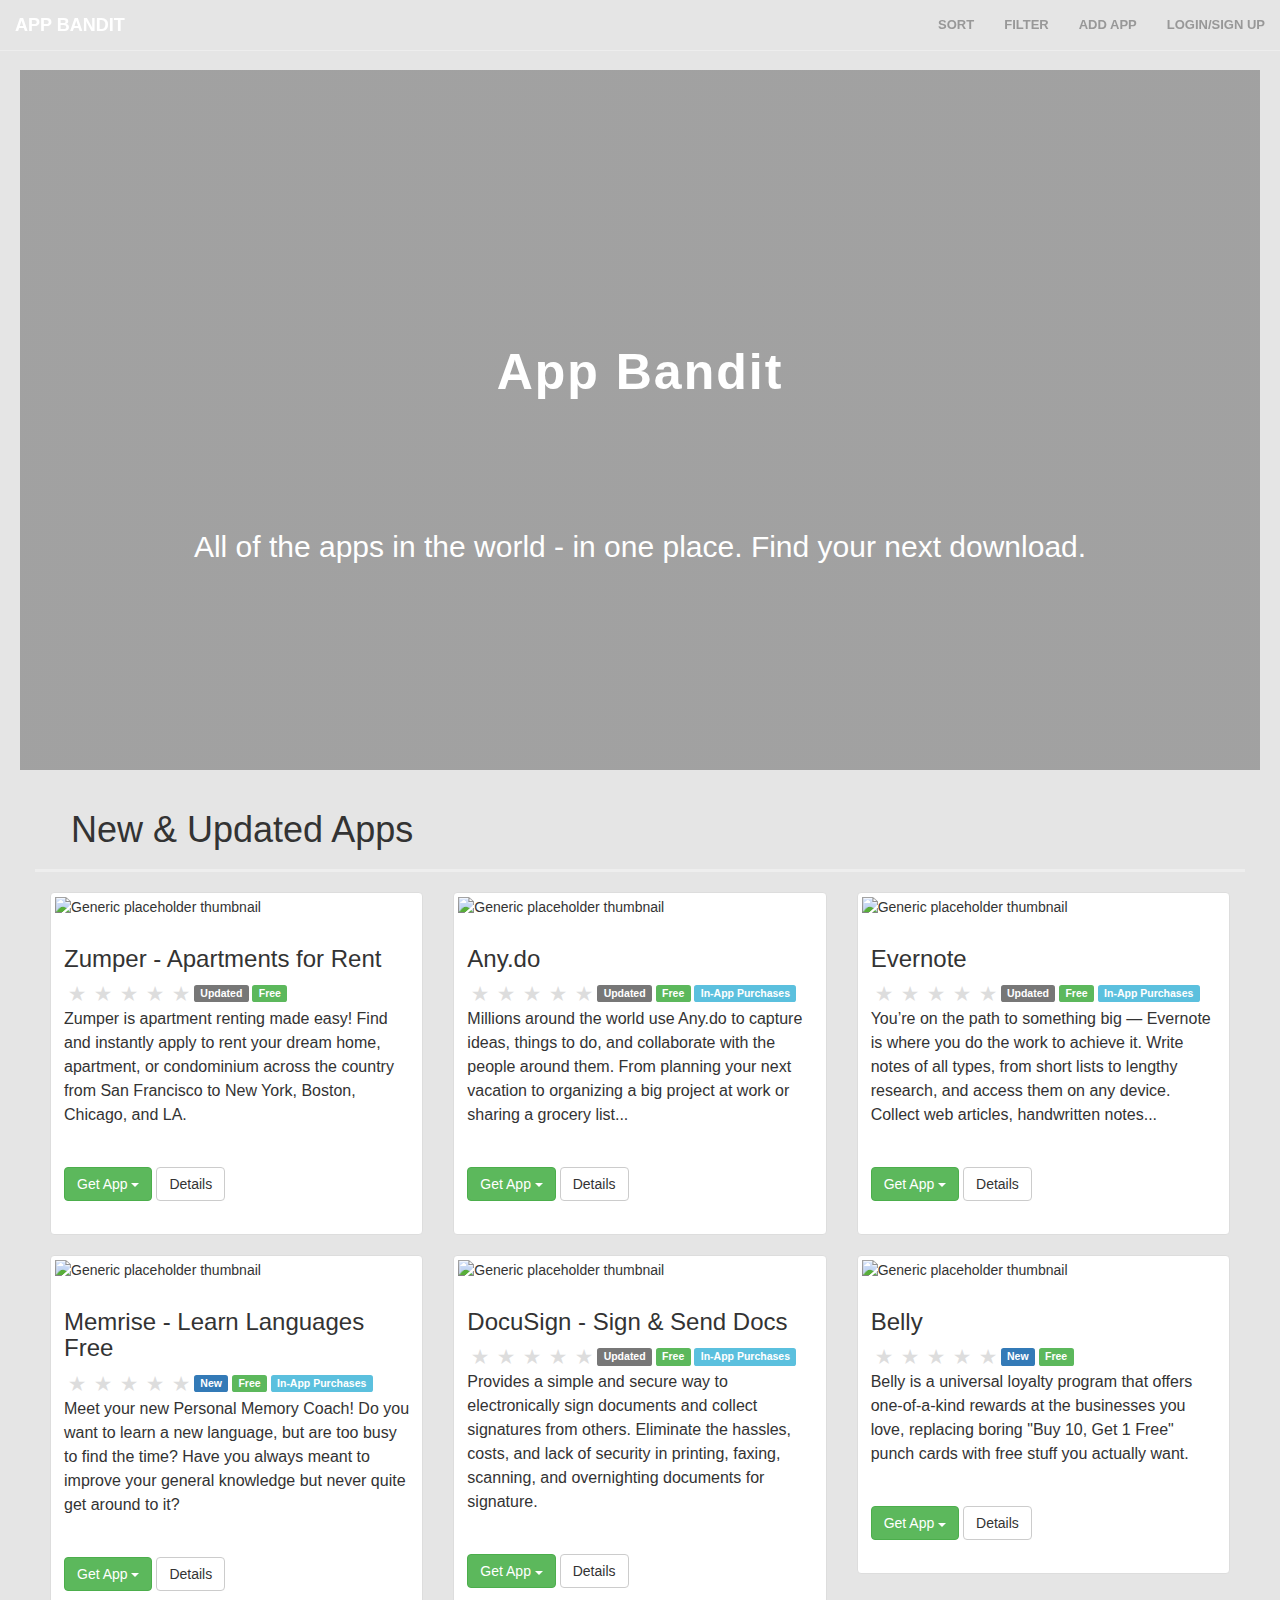
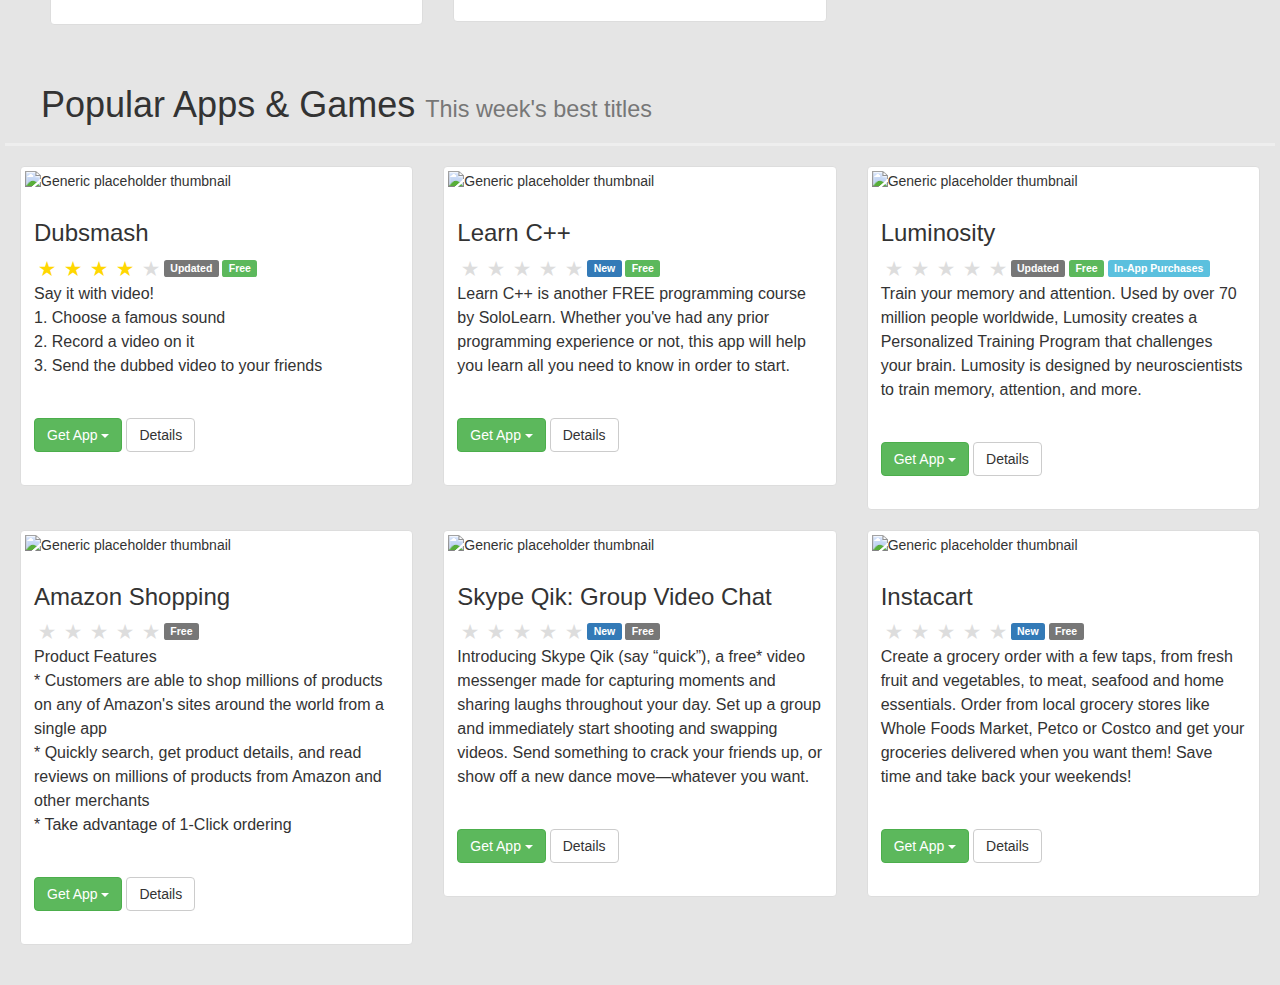
==== index.html @ 93c81de8 "First Update of the Final Design" ====
<!DOCTYPE html><html lang="en">
  <head>
    <meta charset="utf-8">
    <meta http-equiv="X-UA-Compatible" content="IE=edge">
    <meta name="viewport" content="width=device-width, initial-scale=1">
    <!-- The above 3 meta tags *must* come first in the head; any other head content must come *after* these tags -->
    <title>App Bandit</title>

    <!-- Latest compiled and minified CSS -->
    <link rel="stylesheet" href="https://maxcdn.bootstrapcdn.com/bootstrap/3.3.4/css/bootstrap.min.css">
	  
	<!-- Plugin CSS -->
    <link rel="stylesheet" href="css/animate.min.css" type="text/css">

    <!-- Optional theme -->
    <link rel="stylesheet" href="https://maxcdn.bootstrapcdn.com/bootstrap/3.3.4/css/bootstrap-theme.min.css">
	  
	<link rel="stylesheet" href="css/main.css">

    <!-- HTML5 shim and Respond.js for IE8 support of HTML5 elements and media queries -->
    <!-- WARNING: Respond.js doesn't work if you view the page via file:// -->
    <!--[if lt IE 9]>
      <script src="https://oss.maxcdn.com/html5shiv/3.7.2/html5shiv.min.js"></script>
      <script src="https://oss.maxcdn.com/respond/1.4.2/respond.min.js"></script>
    <![endif]-->

  </head>
  <body id="page-top">
  <nav id="mainNav" class="navbar navbar-default navbar-fixed-top">
        <div class="container-fluid">
            <!-- Brand and toggle get grouped for better mobile display -->
            <div class="navbar-header">
                <button type="button" class="navbar-toggle collapsed" data-toggle="collapse" data-target="#bs-example-navbar-collapse-1">
                    <span class="sr-only">Toggle navigation</span>
                    <span class="icon-bar"></span>
                    <span class="icon-bar"></span>
                    <span class="icon-bar"></span>
                </button>
                <a class="navbar-brand page-scroll" href="#page-top">App Bandit</a>
            </div>

            <!-- Collect the nav links, forms, and other content for toggling -->
            <div class="collapse navbar-collapse" id="bs-example-navbar-collapse-1">
                <ul class="nav navbar-nav navbar-right">
                    <li>
                        <a class="page-scroll" href="#sort">Sort</a>
                    </li>
                    <li>
                        <a class="page-scroll" href="#filter">Filter</a>
                    </li>
                    <li>
                        <a class="page-scroll" href="#addapp">Add App</a>
                    </li>
                    <li>
                        <a class="page-scroll" href="#loginsign">Login/Sign Up</a>
                    </li>
                </ul>
            </div>
            <!-- /.navbar-collapse -->
        </div>
        <!-- /.container-fluid -->
    </nav>
	  
<!-- site body start -->
<div class="container-fluid">
  <div class="row">
	<header>
		<div class="container">
			<div class="wide">
    		<div class="col-xs-12 logo">App Bandit</div>
			</div>
			<div class="row">
				<div class="col-md-12 centered">
					<h2>
						All of the apps in the world - in one place. Find your next download.
					</h2>
				</div>
			</div>
		</div>
	</header>
  </div>
	  <div class="page-header">
		<h1>
		  New & Updated Apps
		</h1>
	  </div>
     <div class="col-sm-6 col-md-4">
        <div class="thumbnail">
          <img src="https://lh3.ggpht.com/GWV3wWWO4TidHhf0GmM2RvW0fS9RGKP2-D1eFyiZDBR-KUitHXaJnQcr1aSyZrHyusM=h900-rw" alt="Generic placeholder thumbnail" class="img-responsive app-img">
          <div class="caption">
            <h3>Zumper - Apartments for Rent </h3><span class="label label-default">Updated</span> <span class="label label-success">Free</span>
			  
					<fieldset class="rating">
						<input type="radio" id="star5" name="rating" value="5" /><label class = "full" for="star5" title="Awesome - 5 stars"></label>
						<input type="radio" id="star4" name="rating" value="4" checked/><label class = "full" for="star4" title="Pretty good - 4 stars"></label>
						<input type="radio" id="star3" name="rating" value="3" /><label class = "full" for="star3" title="Meh - 3 stars"></label>
						<input type="radio" id="star2" name="rating" value="2" /><label class = "full" for="star2" title="Kinda bad - 2 stars"></label>
						<input type="radio" id="star1" name="rating" value="1" /><label class = "full" for="star1" title="Sucks big time - 1 star"></label>
					</fieldset>
			  
            <p>Zumper is apartment renting made easy! Find and instantly apply to rent your dream home, apartment, or condominium across the country from San Francisco to New York, Boston, Chicago, and LA.</p>
            <p>
				<!-- Single button -->
				<div class="btn-group">
					<button type="button" class="btn btn-success dropdown-toggle" data-toggle="dropdown" aria-expanded="false">
    					Get App <span class="caret"></span>
  					</button>
  					<ul class="dropdown-menu" role="menu">
						<li><a href="#">iPhone/iPad App Store</a></li>
						<li><a href="#">Google Play Store</a></li>
						<li><a href="#">Web Site</a></li>
  					</ul>
				</div> 
			<a href="#" class="btn btn-default" role="button" data-toggle="tooltip" data-placement="top" title="Read the full description, and leave a rating and comment">Details</a></p>
          </div>
        </div>
      </div>
      <div class="col-sm-6 col-md-4">
        <div class="thumbnail">
          <img src="https://lh3.googleusercontent.com/JMYtdwZv6zXI0-wtBMo3scpt5jYPEJVKBSqPkCz9Ie_FPYDf7vaHwQ-A9LpdNOOwheq6=h900-rw" alt="Generic placeholder thumbnail" class="img-responsive app-img">
          <div class="caption">
            <h3>Any.do </h3><span class="label label-default">Updated</span> <span class="label label-success">Free</span> <span class="label label-info">In-App Purchases</span>
					<fieldset class="rating" data-toggle="tooltip" data-placement="top" title="249,671 ratings">
						<input type="radio" id="star5" name="rating" value="5" checked/><label class = "full" for="star5" title="Awesome - 5 stars"></label>
						<input type="radio" id="star4" name="rating" value="4" /><label class = "full" for="star4" title="Pretty good - 4 stars"></label>
						<input type="radio" id="star3" name="rating" value="3" /><label class = "full" for="star3" title="Meh - 3 stars"></label>
						<input type="radio" id="star2" name="rating" value="2" /><label class = "full" for="star2" title="Kinda bad - 2 stars"></label>
						<input type="radio" id="star1" name="rating" value="1" /><label class = "full" for="star1" title="Sucks big time - 1 star"></label>
					</fieldset>
            <p>Millions around the world use Any.do to capture ideas, things to do, and collaborate with the people around them. From planning your next vacation to organizing a big project at work or sharing a grocery list...</p>
            <p>
			<!-- Single button -->
				<div class="btn-group">
					<button type="button" class="btn btn-success dropdown-toggle" data-toggle="dropdown" aria-expanded="false">
    					Get App <span class="caret"></span>
  					</button>
  					<ul class="dropdown-menu" role="menu">
						<li><a href="#">iPhone/iPad App Store</a></li>
						<li><a href="#">Google Play Store</a></li>
						<li><a href="#">Chrome Web Store</a></li>
						<li><a href="#">Web Site</a></li>
  					</ul>
				</div> 
			<a href="#" class="btn btn-default" role="button" data-toggle="tooltip" data-placement="top" title="Read the full description, and leave a rating and comment">Details</a>  
			</p>
          </div>
        </div>
      </div>
      <div class="col-sm-6 col-md-4">
        <div class="thumbnail">
          <img src="http://a4.mzstatic.com/us/r30/Purple3/v4/ab/98/c7/ab98c777-790d-3438-ef6c-fdae577ae750/screen322x572.jpeg" alt="Generic placeholder thumbnail" class="img-responsive app-img">
          <div class="caption">
            <h3>Evernote </h3><span class="label label-default">Updated</span> <span class="label label-success">Free</span> <span class="label label-info">In-App Purchases</span>
					<fieldset class="rating">
						<input type="radio" id="star5" name="rating" value="5" checked/><label class = "full" for="star5" title="Awesome - 5 stars"></label>
						<input type="radio" id="star4" name="rating" value="4" /><label class = "full" for="star4" title="Pretty good - 4 stars"></label>
						<input type="radio" id="star3" name="rating" value="3" /><label class = "full" for="star3" title="Meh - 3 stars"></label>
						<input type="radio" id="star2" name="rating" value="2" /><label class = "full" for="star2" title="Kinda bad - 2 stars"></label>
						<input type="radio" id="star1" name="rating" value="1" /><label class = "full" for="star1" title="Sucks big time - 1 star"></label>
					</fieldset>
            <p>You’re on the path to something big — Evernote is where you do the work to achieve it.
Write notes of all types, from short lists to lengthy research, and access them on any device.
Collect web articles, handwritten notes...</p>
            <p>
							<!-- Single button -->
				<div class="btn-group">
					<button type="button" class="btn btn-success dropdown-toggle" data-toggle="dropdown" aria-expanded="false">
    					Get App <span class="caret"></span>
  					</button>
  					<ul class="dropdown-menu" role="menu">
						<li><a href="#">iPhone/iPad App Store</a></li>
						<li><a href="#">Google Play Store</a></li>
						<li><a href="#">Chrome Web Store</a></li>
						<li><a href="#">Web Site</a></li>
  					</ul>
				</div> 
			<a href="#" class="btn btn-default" role="button" data-toggle="tooltip" data-placement="top" title="Read the full description, and leave a rating and comment">Details</a>    
			</p>
          </div>
        </div>
      </div>
      <div class="col-sm-6 col-md-4">
        <div class="thumbnail">
          <img src="https://lh3.googleusercontent.com/WhCfZUAUMdyNGTRm8bQwBziSaJACAMpvXdAtuCMhQix_JCt34Vuurpx0iksUNIvpsSc=h900-rw" alt="Generic placeholder thumbnail" class="img-responsive app-img">    
          <div class="caption">
            <h3>Memrise - Learn Languages Free </h3><span class="label label-primary">New</span> <span class="label label-success">Free</span> <span class="label label-info">In-App Purchases</span>
					<fieldset class="rating">
						<input type="radio" id="star5" name="rating" value="5" /><label class = "full" for="star5" title="Awesome - 5 stars"></label>
						<input type="radio" id="star4" name="rating" value="4" /><label class = "full" for="star4" title="Pretty good - 4 stars"></label>
						<input type="radio" id="star3" name="rating" value="3" /><label class = "full" for="star3" title="Meh - 3 stars"></label>
						<input type="radio" id="star2" name="rating" value="2" /><label class = "full" for="star2" title="Kinda bad - 2 stars"></label>
						<input type="radio" id="star1" name="rating" value="1" /><label class = "full" for="star1" title="Sucks big time - 1 star"></label>
					</fieldset>
            <p>Meet your new Personal Memory Coach!
Do you want to learn a new language, but are too busy to find the time? 
				Have you always meant to improve your general knowledge but never quite get around to it?</p>
            <p>
				<!-- Single button -->
				<div class="btn-group">
					<button type="button" class="btn btn-success dropdown-toggle" data-toggle="dropdown" aria-expanded="false">
    					Get App <span class="caret"></span>
  					</button>
  					<ul class="dropdown-menu" role="menu">
						<li><a href="#">iPhone/iPad App Store</a></li>
						<li><a href="#">Google Play Store</a></li>
  					</ul>
				</div> 
				<a href="#" class="btn btn-default" role="button" data-toggle="tooltip" data-placement="top" title="Read the full description, and leave a rating and comment">Details</a>    
			</p>
          </div>
        </div>
      </div>
      <div class="col-sm-6 col-md-4">
        <div class="thumbnail">
          <img src="https://lh3.ggpht.com/pbIKmUDOexbsfLZXVygglnjucXKcVLl8K8FAsQ42EYVXUcDpPNClGbmVWpFXY_HPbEyF=h900-rw" alt="Generic placeholder thumbnail"  class="img-responsive app-img">
          <div class="caption">
            <h3>DocuSign - Sign & Send Docs </h3><span class="label label-default">Updated</span> <span class="label label-success">Free</span> <span class="label label-info">In-App Purchases</span>
					<fieldset class="rating">
						<input type="radio" id="star5" name="rating" value="5" /><label class = "full" for="star5" title="Awesome - 5 stars"></label>
						<input type="radio" id="star4" name="rating" value="4" /><label class = "full" for="star4" title="Pretty good - 4 stars"></label>
						<input type="radio" id="star3" name="rating" value="3" /><label class = "full" for="star3" title="Meh - 3 stars"></label>
						<input type="radio" id="star2" name="rating" value="2" /><label class = "full" for="star2" title="Kinda bad - 2 stars"></label>
						<input type="radio" id="star1" name="rating" value="1" /><label class = "full" for="star1" title="Sucks big time - 1 star"></label>
					</fieldset>
            <p>Provides a simple and secure way to electronically sign documents and collect signatures from others. Eliminate the hassles, costs, and lack of security in printing, faxing, scanning, and overnighting documents for signature.</p>
            <p>
				<!-- Single button -->
				<div class="btn-group">
					<button type="button" class="btn btn-success dropdown-toggle" data-toggle="dropdown" aria-expanded="false">
    					Get App <span class="caret"></span>
  					</button>
  					<ul class="dropdown-menu" role="menu">
						<li><a href="#">iPhone/iPad App Store</a></li>
						<li><a href="#">Google Play Store</a></li>
						<li><a href="#">Chrome Web Store</a></li>
						<li><a href="#">Website</a></li>
  					</ul>
				</div> 
				<a href="#" class="btn btn-default" role="button" data-toggle="tooltip" data-placement="top" title="Read the full description, and leave a rating and comment">Details</a>    
			</p>
          </div>
        </div>
      </div>

      <div class="col-sm-6 col-md-4">
        <div class="thumbnail">
          <img src="https://lh4.ggpht.com/RPjng8d5N5c3k6bJtJhlbCiCoZ0G2v6TR8qPKA2mTzQ8huo-KhgAsSfAvn72qQ5bxAx4=h900-rw" alt="Generic placeholder thumbnail" class="img-responsive app-img">
          <div class="caption">
            <h3>Belly </h3><span class="label label-primary">New</span> <span class="label label-success">Free</span>
					<fieldset class="rating">
						<input type="radio" id="star5" name="rating" value="5" /><label class = "full" for="star5" title="Awesome - 5 stars"></label>
						<input type="radio" id="star4" name="rating" value="4" checked/><label class = "full" for="star4" title="Pretty good - 4 stars"></label>
						<input type="radio" id="star3" name="rating" value="3" /><label class = "full" for="star3" title="Meh - 3 stars"></label>
						<input type="radio" id="star2" name="rating" value="2" /><label class = "full" for="star2" title="Kinda bad - 2 stars"></label>
						<input type="radio" id="star1" name="rating" value="1" /><label class = "full" for="star1" title="Sucks big time - 1 star"></label>
					</fieldset>
            <p>Belly is a universal loyalty program that offers one-of-a-kind rewards at the businesses you love, replacing boring "Buy 10, Get 1 Free" punch cards with free stuff you actually want.</p>
            <p>
				<!-- Single button -->
				<div class="btn-group">
					<button type="button" class="btn btn-success dropdown-toggle" data-toggle="dropdown" aria-expanded="false">
    					Get App <span class="caret"></span>
  					</button>
  					<ul class="dropdown-menu" role="menu">
						<li><a href="#">iPhone/iPad App Store</a></li>
  					</ul>
				</div> 
				<a href="#" class="btn btn-default" role="button" data-toggle="tooltip" data-placement="top" title="Read the full description, and leave a rating and comment">Details</a>    
			</p>
          </div>
        </div>
      </div> 
	
    </div>
	<div class="row">
		<div class="page-header">
			<h1>
			  Popular Apps & Games <small>This week's best titles</small>
			</h1>
		</div>
		
		     <div class="col-sm-6 col-md-4">
        <div class="thumbnail">
          <img src="https://lh5.ggpht.com/30yURMjG4IA4QvFV5R78l2jMF6bx1nE2tYZ9J0Cz2ZQQEZsSHfrhkbYCtsPWM8kqreo=h900-rw" alt="Generic placeholder thumbnail" class="img-responsive app-img">
          <div class="caption">
            <h3>Dubsmash </h3><span class="label label-default">Updated</span> <span class="label label-success">Free</span>
			  
					<fieldset class="rating"  data-toggle="tooltip" data-placement="top" title="249,671 ratings">
						<input type="radio" id="star5" name="rating" value="5" /><label class = "full" for="star5" title="Awesome - 5 stars"></label>
						<input type="radio" id="star4" name="rating" value="4" checked /><label class = "full" for="star4" title="Pretty good - 4 stars"></label>
						<input type="radio" id="star3" name="rating" value="3" /><label class = "full" for="star3" title="Meh - 3 stars"></label>
						<input type="radio" id="star2" name="rating" value="2" /><label class = "full" for="star2" title="Kinda bad - 2 stars"></label>
						<input type="radio" id="star1" name="rating" value="1" /><label class = "full" for="star1" title="Sucks big time - 1 star"></label>
					</fieldset>
			  
            <p>Say it with video!<br />
			1. Choose a famous sound <br />
			2. Record a video on it <br />
			3. Send the dubbed video to your friends</p>
            <p>
				<!-- Single button -->
				<div class="btn-group">
					<button type="button" class="btn btn-success dropdown-toggle" data-toggle="dropdown" aria-expanded="false">
    					Get App <span class="caret"></span>
  					</button>
  					<ul class="dropdown-menu" role="menu">
						<li><a href="#">iPhone/iPad App Store</a></li>
  					</ul>
				</div> 
				<a href="#" class="btn btn-default" role="button" data-toggle="tooltip" data-placement="top" title="Read the full description, and leave a rating and comment">Details</a>    
			</p>
          </div>
        </div>
      </div>
      <div class="col-sm-6 col-md-4">
        <div class="thumbnail">
          <img src="https://lh5.ggpht.com/X10cCqE4MoMN7qlBABpkom9EPPghBdUbFAbSLEsL2jQTS-fBHF33nMt7vOEuLQNtp8U=h900-rw" alt="Generic placeholder thumbnail" class="img-responsive app-img">
          <div class="caption">
            <h3>Learn C++ </h3><span class="label label-primary">New</span> <span class="label label-success">Free</span>
					<fieldset class="rating">
						<input type="radio" id="star5" name="rating" value="5" /><label class = "full" for="star5" title="Awesome - 5 stars"></label>
						<input type="radio" id="star4" name="rating" value="4" /><label class = "full" for="star4" title="Pretty good - 4 stars"></label>
						<input type="radio" id="star3" name="rating" value="3" /><label class = "full" for="star3" title="Meh - 3 stars"></label>
						<input type="radio" id="star2" name="rating" value="2" /><label class = "full" for="star2" title="Kinda bad - 2 stars"></label>
						<input type="radio" id="star1" name="rating" value="1" /><label class = "full" for="star1" title="Sucks big time - 1 star"></label>
					</fieldset>
            <p>Learn C++ is another FREE programming course by SoloLearn. 
Whether you've had any prior programming experience or not, this app will help you learn all you need to know in order to start.</p>
            <p>
				<!-- Single button -->
				<div class="btn-group">
					<button type="button" class="btn btn-success dropdown-toggle" data-toggle="dropdown" aria-expanded="false">
    					Get App <span class="caret"></span>
  					</button>
  					<ul class="dropdown-menu" role="menu">
						<li><a href="#">iPhone/iPad App Store</a></li>
  					</ul>
				</div> 
				<a href="#" class="btn btn-default" role="button" data-toggle="tooltip" data-placement="top" title="Read the full description, and leave a rating and comment">Details</a>    
			</p>
          </div>
        </div>
      </div>
      <div class="col-sm-6 col-md-4">
        <div class="thumbnail">
          <img src="https://lh3.ggpht.com/geONr8Qv4aiZCSMDdy0I8ceyFt977ba7kaa93miURzBJgLhXHL7-mAUTR2Nz382Ewg=h900-rw" alt="Generic placeholder thumbnail" class="img-responsive app-img">
          <div class="caption">
            <h3>Luminosity</h3><span class="label label-default">Updated</span> <span class="label label-success">Free</span> <span class="label label-info">In-App Purchases</span>
					<fieldset class="rating">
						<input type="radio" id="star5" name="rating" value="5" /><label class = "full" for="star5" title="Awesome - 5 stars"></label>
						<input type="radio" id="star4" name="rating" value="4" /><label class = "full" for="star4" title="Pretty good - 4 stars"></label>
						<input type="radio" id="star3" name="rating" value="3" /><label class = "full" for="star3" title="Meh - 3 stars"></label>
						<input type="radio" id="star2" name="rating" value="2" /><label class = "full" for="star2" title="Kinda bad - 2 stars"></label>
						<input type="radio" id="star1" name="rating" value="1" /><label class = "full" for="star1" title="Sucks big time - 1 star"></label>
					</fieldset>
            <p>Train your memory and attention. Used by over 70 million people worldwide, Lumosity creates a Personalized Training Program that challenges your brain. Lumosity is designed by neuroscientists to train memory, attention, and more.</p>
            <p>
				<!-- Single button -->
				<div class="btn-group">
					<button type="button" class="btn btn-success dropdown-toggle" data-toggle="dropdown" aria-expanded="false">
    					Get App <span class="caret"></span>
  					</button>
  					<ul class="dropdown-menu" role="menu">
						<li><a href="#">iPhone/iPad App Store</a></li>
						<li><a href="#">Google Play Store</a></li>
						<li><a href="#">Web Site</a></li>
  					</ul>
				</div> 
				<a href="#" class="btn btn-default" role="button" data-toggle="tooltip" data-placement="top" title="Read the full description, and leave a rating and comment">Details</a>    
			</p>
          </div>
        </div>
      </div>
      <div class="col-sm-6 col-md-4">
        <div class="thumbnail">
          <img src="https://lh3.ggpht.com/9vogbyGKxhOprtKORBfjcgHgsfycX5ZO_4ndqPuasZ5KOa6SS_WTUPBp8-UysSAGpw=h900-rw" alt="Generic placeholder thumbnail" class="img-responsive app-img">    
          <div class="caption">
            <h3>Amazon Shopping </h3><span class="label label-default">Free</span>
					<fieldset class="rating">
						<input type="radio" id="star5" name="rating" value="5" /><label class = "full" for="star5" title="Awesome - 5 stars"></label>
						<input type="radio" id="star4" name="rating" value="4" /><label class = "full" for="star4" title="Pretty good - 4 stars"></label>
						<input type="radio" id="star3" name="rating" value="3" /><label class = "full" for="star3" title="Meh - 3 stars"></label>
						<input type="radio" id="star2" name="rating" value="2" /><label class = "full" for="star2" title="Kinda bad - 2 stars"></label>
						<input type="radio" id="star1" name="rating" value="1" /><label class = "full" for="star1" title="Sucks big time - 1 star"></label>
					</fieldset>
            <p>Product Features <br />
* Customers are able to shop millions of products on any of Amazon's sites around the world from a single app<br />
* Quickly search, get product details, and read reviews on millions of products from Amazon and other merchants<br />
* Take advantage of 1-Click ordering</p>
            <p>
				<!-- Single button -->
				<div class="btn-group">
					<button type="button" class="btn btn-success dropdown-toggle" data-toggle="dropdown" aria-expanded="false">
    					Get App <span class="caret"></span>
  					</button>
  					<ul class="dropdown-menu" role="menu">
						<li><a href="#">iPhone/iPad App Store</a></li>
						<li><a href="#">Google Play Store</a></li>
						<li><a href="#">Web Site</a></li>
  					</ul>
				</div> 
				<a href="#" class="btn btn-default" role="button" data-toggle="tooltip" data-placement="top" title="Read the full description, and leave a rating and comment">Details</a>    
			</p>
          </div>
        </div>
      </div>
      <div class="col-sm-6 col-md-4">
        <div class="thumbnail">
          <img src="https://lh3.ggpht.com/HM7Jb2YuViNqOmJkAiMN5DeH5xiHLxJGlWCYV6xJJn5NGN-HIjkPJ5lmTqlWjSMXYCDP=h900-rw" alt="Generic placeholder thumbnail" class="img-responsive app-img">
          <div class="caption">
            <h3>Skype Qik: Group Video Chat </h3><span class="label label-primary">New</span> <span class="label label-default">Free</span>
					<fieldset class="rating">
						<input type="radio" id="star5" name="rating" value="5" /><label class = "full" for="star5" title="Awesome - 5 stars"></label>
						<input type="radio" id="star4" name="rating" value="4" /><label class = "full" for="star4" title="Pretty good - 4 stars"></label>
						<input type="radio" id="star3" name="rating" value="3" /><label class = "full" for="star3" title="Meh - 3 stars"></label>
						<input type="radio" id="star2" name="rating" value="2" /><label class = "full" for="star2" title="Kinda bad - 2 stars"></label>
						<input type="radio" id="star1" name="rating" value="1" /><label class = "full" for="star1" title="Sucks big time - 1 star"></label>
					</fieldset>
            <p>Introducing Skype Qik (say “quick”), a free* video messenger made for capturing moments and sharing laughs throughout your day. Set up a group and immediately start shooting and swapping videos. Send something to crack your friends up, or show off a new dance move—whatever you want.</p>
            <p>
				<!-- Single button -->
				<div class="btn-group">
					<button type="button" class="btn btn-success dropdown-toggle" data-toggle="dropdown" aria-expanded="false">
    					Get App <span class="caret"></span>
  					</button>
  					<ul class="dropdown-menu" role="menu">
						<li><a href="#">iPhone/iPad App Store</a></li>
						<li><a href="#">Google Play Store</a></li>
						<li><a href="#">Web Site</a></li>
  					</ul>
				</div> 
				<a href="#" class="btn btn-default" role="button" data-toggle="tooltip" data-placement="top" title="Read the full description, and leave a rating and comment">Details</a>    
			</p>
          </div>
        </div>
      </div>

      <div class="col-sm-6 col-md-4">
        <div class="thumbnail">
          <img src="https://lh4.ggpht.com/9tjOzANNIsshH-Zp41FB2dYlKD1Yd8ViQKv-626fxUtXHAvlPYLU7gOoZysbBOEgmQ=h900-rw" alt="Generic placeholder thumbnail" class="img-responsive app-img">
          <div class="caption">
            <h3>Instacart</h3> <span class="label label-primary">New</span> <span class="label label-default">Free</span>
					<fieldset class="rating">
						<input type="radio" id="star5" name="rating" value="5" /><label class = "full" for="star5" title="Awesome - 5 stars"></label>
						<input type="radio" id="star4" name="rating" value="4" /><label class = "full" for="star4" title="Pretty good - 4 stars"></label>
						<input type="radio" id="star3" name="rating" value="3" /><label class = "full" for="star3" title="Meh - 3 stars"></label>
						<input type="radio" id="star2" name="rating" value="2" /><label class = "full" for="star2" title="Kinda bad - 2 stars"></label>
						<input type="radio" id="star1" name="rating" value="1" /><label class = "full" for="star1" title="Sucks big time - 1 star"></label>
					</fieldset>
            <p>Create a grocery order with a few taps, from fresh fruit and vegetables, to meat, seafood and home essentials. Order from local grocery stores like Whole Foods Market, Petco or Costco and get your groceries delivered when you want them! Save time and take back your weekends!</p>
             <p>
				<!-- Single button -->
				<div class="btn-group">
					<button type="button" class="btn btn-success dropdown-toggle" data-toggle="dropdown" aria-expanded="false">
    					Get App <span class="caret"></span>
  					</button>
  					<ul class="dropdown-menu" role="menu">
						<li><a href="#">iPhone/iPad App Store</a></li>
						<li><a href="#">Google Play Store</a></li>
						<li><a href="#">Web Site</a></li>
  					</ul>
				</div> 
				<a href="#" class="btn btn-default" role="button" data-toggle="tooltip" data-placement="top" title="Read the full description, and leave a rating and comment">Details</a>    
			</p>
          </div>
        </div>
      </div>
		
	</div>
	  
</div><!-- end fluid container -->

    <!-- jQuery (necessary for Bootstrap's JavaScript plugins) -->
    <script src="https://ajax.googleapis.com/ajax/libs/jquery/1.11.2/jquery.min.js"></script>
    <!-- Include all compiled plugins (below), or include individual files as needed -->
    <script src="https://maxcdn.bootstrapcdn.com/bootstrap/3.3.4/js/bootstrap.min.js"></script>
	<script src="js/main.js"></script>

	<!-- Plugin JavaScript -->
    <script src="js/jquery.easing.min.js"></script>
    <script src="js/jquery.fittext.js"></script>
    <script src="js/wow.min.js"></script>
    <script src="js/creative.js"></script>
  </body>
</html>
---- css/main.css ----
@import url(//netdna.bootstrapcdn.com/font-awesome/3.2.1/css/font-awesome.css);

fieldset, label { margin: 0; padding: 0; }
body{ margin: 20px; padding-top: 50px; background-color: #e5e5e5; font-family: Merriweather,'Helvetica Neue',Arial,sans-serif; }

h1 { 
	margin: 36px;
	margin-top: 20px;
	margin-bottom: 10px;
}

header {
    background: linear-gradient(rgba(94, 94, 94, .5), rgba(94, 94, 94, .5)), url('http://www.babson.edu/Academics/undergraduate/academic-programs/PublishingImages/san-franc.jpg') no-repeat center top;
    padding-top: 250px;
    background-attachment: relative;
    background-position: center center;
    background-size: 100%;
    background-size: cover;
    min-height: 700px;
    width: 100%
}

header h1 {
    color: #fff;
    font-size: 40px;
    line-height: 55px;
    letter-spacing: 2px;
    font-weight: 600;
	text-align: center;
}

header h2 {
    color: #fff;
    font-size: 30px;
    line-height: 33px;
    margin-top: 10px;
    margin-bottom: 40px;
    font-weight: 400;
	text-align: center;
}

hr {
    max-width: 50px;
    border-color: #f05f40;
    border-width: 3px;
}

hr.light {
    border-color: #fff;
}

a {
    color: #f05f40;
    -webkit-transition: all .35s;
    -moz-transition: all .35s;
    transition: all .35s;
}

a:hover,
a:focus {
    color: #eb3812;
}

p {
    margin-bottom: 20px;
    font-size: 16px;
    line-height: 1.5;
}

.bg-primary {
    background-color: #f05f40;
}

.bg-dark {
    color: #fff;
    background-color: #222;
}

.text-faded {
    color: rgba(255,255,255,.7);
}

section {
    padding: 100px 0;
}

aside {
    padding: 50px 0;
}

.bg-primary {
    background-color: #f05f40;
}

.bg-dark {
    color: #fff;
    background-color: #222;
}

.text-faded {
    color: rgba(255,255,255,.7);
}

section {
    padding: 100px 0;
}

aside {
    padding: 50px 0;
}

.no-padding {
    padding: 0;
}

.navbar-default {
    border-color: rgba(78,34,34,.05);
    font-family: 'Open Sans','Helvetica Neue',Arial,sans-serif;
    background-color: #fff;
    -webkit-transition: all .35s;
    -moz-transition: all .35s;
    transition: all .35s;
}

.navbar-default .navbar-header .navbar-brand {
    text-transform: uppercase;
    font-family: 'Open Sans','Helvetica Neue',Arial,sans-serif;
    font-weight: 700;
    color: #f05f40;
}

.navbar-default .navbar-header .navbar-brand:hover,
.navbar-default .navbar-header .navbar-brand:focus {
    color: #eb3812;
}

.navbar-default .nav > li>a,
.navbar-default .nav>li>a:focus {
    text-transform: uppercase;
    font-size: 13px;
    font-weight: 700;
    color: #222;
}

.navbar-default .nav > li>a:hover,
.navbar-default .nav>li>a:focus:hover {
    color: #f05f40;
}

.navbar-default .nav > li.active>a,
.navbar-default .nav>li.active>a:focus {
    color: #f05f40!important;
    background-color: transparent;
}

.navbar-default .nav > li.active>a:hover,
.navbar-default .nav>li.active>a:focus:hover {
    background-color: transparent;
}

@media(min-width:768px) {
    .navbar-default {
        border-color: rgba(255,255,255,.3);
        background-color: transparent;
		background-image: none;
    }

    .navbar-default .navbar-header .navbar-brand {
        color: rgba(119,119,119,.7);
    }

    .navbar-default .navbar-header .navbar-brand:hover,
    .navbar-default .navbar-header .navbar-brand:focus {
        color: #fff;
    }

    .navbar-default .nav > li>a,
    .navbar-default .nav>li>a:focus {
        color: rgba(119,119,119,.7);
    }

    .navbar-default .nav > li>a:hover,
    .navbar-default .nav>li>a:focus:hover {
        color: #fff;
    }

    .navbar-default.affix {
        border-color: rgba(34,34,34,.05);
        background-color: #fff;
    }

    .navbar-default.affix .navbar-header .navbar-brand {
        font-size: 14px;
        color: #f05f40;
    }

    .navbar-default.affix .navbar-header .navbar-brand:hover,
    .navbar-default.affix .navbar-header .navbar-brand:focus {
        color: #eb3812;
    }

    .navbar-default.affix .nav > li>a,
    .navbar-default.affix .nav>li>a:focus {
        color: #222;
    }

    .navbar-default.affix .nav > li>a:hover,
    .navbar-default.affix .nav>li>a:focus:hover {
        color: #f05f40;
    }
}

.app-img {
	max-height: 254px;
	max-width: 406px; 
}

.row {
	margin-left: -15px;
	margin-right: -15px;
}

.container {
    margin-right: auto;
    margin-left: auto;
    padding-left: 15px;
    padding-right: 15px
}

.container:after, .container:before {
    content: " ";
    display: table
}

.container:after {
    clear: both
}

.page-header {
	border-bottom: 3px solid #eee;
}

.wide {
  width:100%;
  height:200px;
  background-size:cover;
}

.wide img {
  width:100%;
}

.logo {
  color:#fff;
  font-weight:800;
  font-size:50px;
  padding:25px;
  text-align:center;
  line-height: 55px;
  letter-spacing: 2px;
}

.dropdown:hover .top-menu {
	display: block;	
}

.line {
  padding-top:20px;
  white-space:no-wrap;
  overflow:hidden;
  text-align:center;
}

.dropdown-submenu {
    position: relative;
}

.dropdown-submenu>.dropdown-menu {
    top: 0;
    left: 100%;
    margin-top: -6px;
    margin-left: -1px;
    -webkit-border-radius: 0 6px 6px 6px;
    -moz-border-radius: 0 6px 6px;
    border-radius: 0 6px 6px 6px;
}

.dropdown-submenu:hover>.dropdown-menu {
    display: block;
}

.dropdown-submenu>a:after {
    display: block;
    content: " ";
    float: right;
    width: 0;
    height: 0;
    border-color: transparent;
    border-style: solid;
    border-width: 5px 0 5px 5px;
    border-left-color: #ccc;
    margin-top: 5px;
    margin-right: -10px;
}

.dropdown-submenu:hover>a:after {
    border-left-color: #fff;
}

.dropdown-submenu.pull-left {
    float: none;
}

.dropdown-submenu.pull-left>.dropdown-menu {
    left: -100%;
    margin-left: 10px;
    -webkit-border-radius: 6px 0 6px 6px;
    -moz-border-radius: 6px 0 6px 6px;
    border-radius: 6px 0 6px 6px;
}

/****** Style Star Rating Widget *****/

p {
	clear: both;
}

.rating { 
  border: none;
  float: left;
}

.rating > input { display: none; } 
.rating > label:before { 
  margin: 5px;
  font-size: 1.25em;
  font-family: FontAwesome;
  content: "\2605";
}

.rating > .half:before { 
  content: "\2605";
  position: absolute;
}

.rating > label { 
 color: #ddd; 
 float: right; 
}

/***** CSS Magic to Highlight Stars on Hover *****/
/* when removing disables, change final label color to #FFED85 */

.rating > input:checked ~ label, /* show gold star when clicked */
/* disabled for demo .rating:not(:checked) > label:hover, */ /* hover current star */
/* disabled for demo .rating:not(:checked) > label:hover ~ label { color: #FFD700;  } /* hover previous stars in list */

/* disabled for demo .rating > input:checked + label:hover, */ /* hover current star when changing rating */
/* disabled for demo .rating > input:checked ~ label:hover,
/* disabled for demo .rating > label:hover ~ input:checked ~ label, */ /* lighten current selection */
.rating > input:checked ~ label:hover ~ label { color: #FFD700;  }
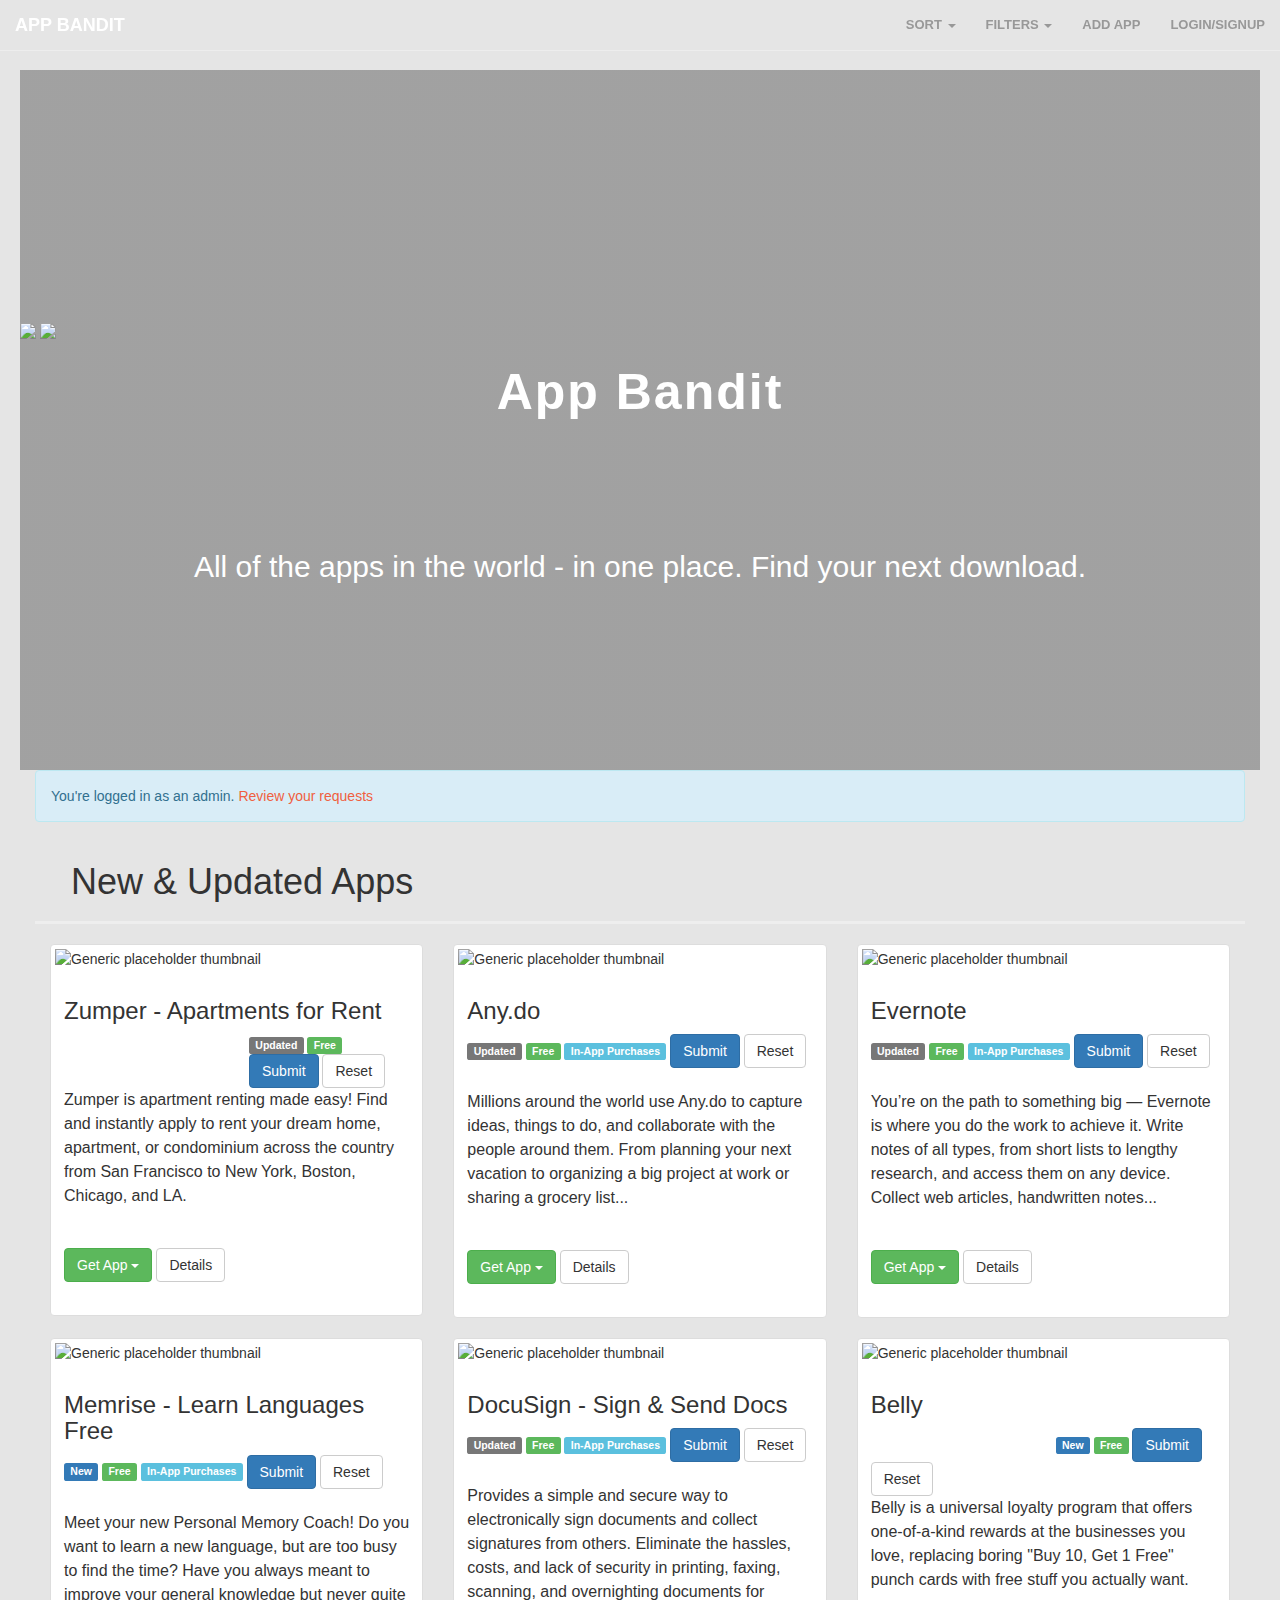
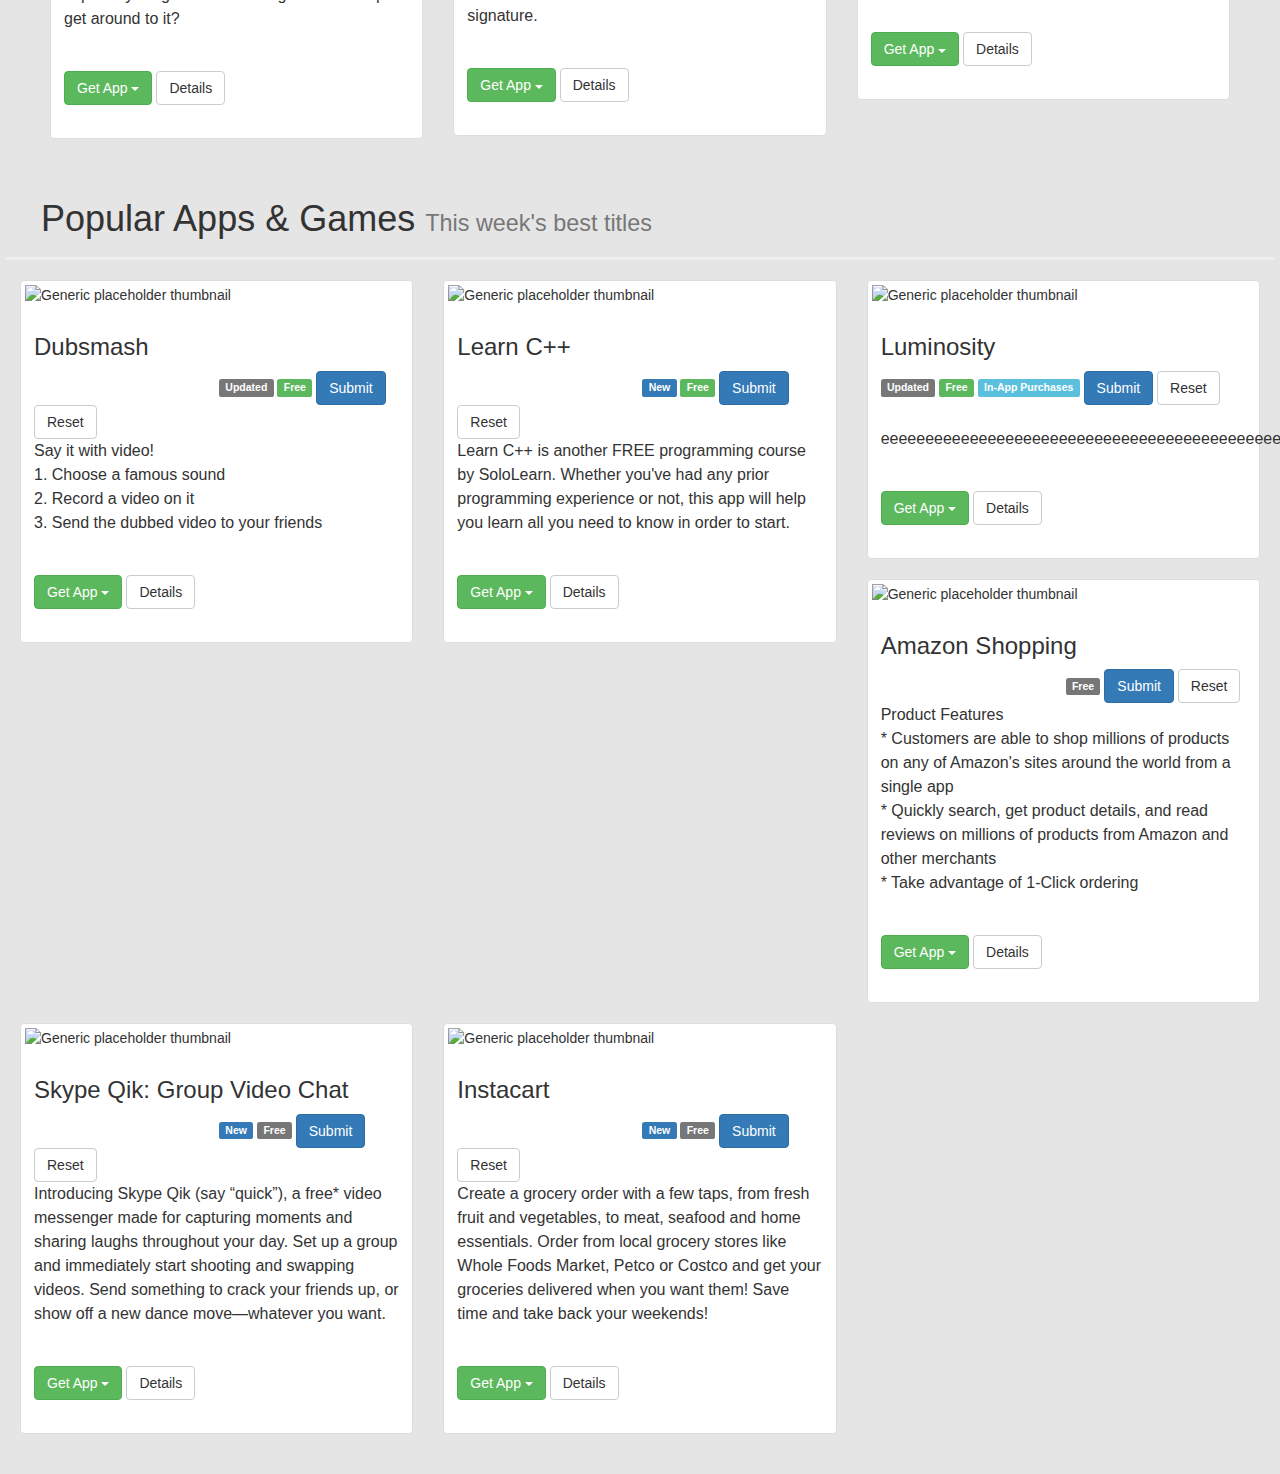
==== commit 057ae741: "Update index.html" ====
--- a/index.html
+++ b/index.html
@@ -1,485 +1,653 @@
-<!DOCTYPE html><html lang="en">
-  <head>
-    <meta charset="utf-8">
-    <meta http-equiv="X-UA-Compatible" content="IE=edge">
-    <meta name="viewport" content="width=device-width, initial-scale=1">
-    <!-- The above 3 meta tags *must* come first in the head; any other head content must come *after* these tags -->
-    <title>App Bandit</title>
-
-    <!-- Latest compiled and minified CSS -->
-    <link rel="stylesheet" href="https://maxcdn.bootstrapcdn.com/bootstrap/3.3.4/css/bootstrap.min.css">
-	  
+<!DOCTYPE html>
+<html lang="en">
+
+<head>
+	<meta charset="utf-8">
+	<meta http-equiv="X-UA-Compatible" content="IE=edge">
+	<meta name="viewport" content="width=device-width, initial-scale=1">
+	<!-- The above 3 meta tags *must* come first in the head; any other head content must come *after* these tags -->
+	<title>App Bandit</title>
+
+	<link rel="stylesheet" href="pack/css1234.css" media="all" rel="stylesheet" type="text/css" />
+	<script src="http://ajax.googleapis.com/ajax/libs/jquery/2.1.1/jquery.min.js"></script>
+	<script src="pack/star-rating.js" type="text/javascript"></script>
+
+	<!-- Latest compiled and minified CSS -->
+	<link rel="stylesheet" href="https://maxcdn.bootstrapcdn.com/bootstrap/3.3.4/css/bootstrap.min.css">
+
 	<!-- Plugin CSS -->
-    <link rel="stylesheet" href="css/animate.min.css" type="text/css">
-
-    <!-- Optional theme -->
-    <link rel="stylesheet" href="https://maxcdn.bootstrapcdn.com/bootstrap/3.3.4/css/bootstrap-theme.min.css">
-	  
+	<link rel="stylesheet" href="css/animate.min.css" type="text/css">
+
+	<!-- Optional theme -->
+	<link rel="stylesheet" href="https://maxcdn.bootstrapcdn.com/bootstrap/3.3.4/css/bootstrap-theme.min.css">
+
 	<link rel="stylesheet" href="css/main.css">
 
-    <!-- HTML5 shim and Respond.js for IE8 support of HTML5 elements and media queries -->
-    <!-- WARNING: Respond.js doesn't work if you view the page via file:// -->
-    <!--[if lt IE 9]>
+	<!-- HTML5 shim and Respond.js for IE8 support of HTML5 elements and media queries -->
+	<!-- WARNING: Respond.js doesn't work if you view the page via file:// -->
+	<!--[if lt IE 9]>
       <script src="https://oss.maxcdn.com/html5shiv/3.7.2/html5shiv.min.js"></script>
       <script src="https://oss.maxcdn.com/respond/1.4.2/respond.min.js"></script>
     <![endif]-->
 
-  </head>
-  <body id="page-top">
-  <nav id="mainNav" class="navbar navbar-default navbar-fixed-top">
-        <div class="container-fluid">
-            <!-- Brand and toggle get grouped for better mobile display -->
-            <div class="navbar-header">
-                <button type="button" class="navbar-toggle collapsed" data-toggle="collapse" data-target="#bs-example-navbar-collapse-1">
-                    <span class="sr-only">Toggle navigation</span>
-                    <span class="icon-bar"></span>
-                    <span class="icon-bar"></span>
-                    <span class="icon-bar"></span>
-                </button>
-                <a class="navbar-brand page-scroll" href="#page-top">App Bandit</a>
-            </div>
-
-            <!-- Collect the nav links, forms, and other content for toggling -->
-            <div class="collapse navbar-collapse" id="bs-example-navbar-collapse-1">
-                <ul class="nav navbar-nav navbar-right">
-                    <li>
-                        <a class="page-scroll" href="#sort">Sort</a>
-                    </li>
-                    <li>
-                        <a class="page-scroll" href="#filter">Filter</a>
-                    </li>
-                    <li>
-                        <a class="page-scroll" href="#addapp">Add App</a>
-                    </li>
-                    <li>
-                        <a class="page-scroll" href="#loginsign">Login/Sign Up</a>
-                    </li>
-                </ul>
-            </div>
-            <!-- /.navbar-collapse -->
-        </div>
-        <!-- /.container-fluid -->
-    </nav>
-	  
-<!-- site body start -->
-<div class="container-fluid">
-  <div class="row">
-	<header>
-		<div class="container">
-			<div class="wide">
-    		<div class="col-xs-12 logo">App Bandit</div>
-			</div>
-			<div class="row">
-				<div class="col-md-12 centered">
-					<h2>
+</head>
+
+<body id="page-top">
+	<nav id="mainNav" class="navbar navbar-default navbar-fixed-top">
+		<div class="container-fluid">
+			<!-- Brand and toggle get grouped for better mobile display -->
+			<div class="navbar-header">
+				<button type="button" class="navbar-toggle collapsed" data-toggle="collapse" data-target="#bs-example-navbar-collapse-1">
+					<span class="sr-only">Toggle navigation</span>
+					<span class="icon-bar"></span>
+					<span class="icon-bar"></span>
+					<span class="icon-bar"></span>
+				</button>
+				<a class="navbar-brand page-scroll" href="http://sb.codeanywhere.com/~352996">App Bandit</a>
+			</div>
+
+			<!-- Collect the nav links, forms, and other content for toggling -->
+			<div class="collapse navbar-collapse" id="bs-example-navbar-collapse-1">
+				<ul class="nav navbar-nav navbar-right">
+					<li class="dropdown">
+						<a href="#" class="dropdown-toggle" data-toggle="dropdown" role="button" aria-expanded="false">Sort <span class="caret"></span></a>
+						<ul class="dropdown-menu top-menu" role="menu">
+							<li><a href="#">App name</a>
+							</li>
+							<li><a href="#">App name (reverse alphabetical)</a>
+							</li>
+							<li><a href="#">Developer name</a>
+							</li>
+							<li><a href="#">Developer name (reverse alphabetical)</a>
+							</li>
+							<li><a href="#">Price (highest to lowest)</a>
+							</li>
+							<li><a href="#">Price (lowest to highest)</a>
+							</li>
+						</ul>
+					</li>
+					<li class="dropdown">
+						<a href="#" class="dropdown-toggle" data-toggle="dropdown" role="button" aria-expanded="false">Filters <span class="caret"></span></a>
+						<ul class="dropdown-menu multi-level top-menu" role="menu" aria-labelledby="dropdownMenu">
+							<li class="dropdown-submenu">
+								<a href="#" class="dropdown-toggle" data-toggle="dropdown" role="button" aria-expanded="false">Rating</a>
+								<ul class="dropdown-menu" role="menu">
+									<li>5 stars</li>
+									<li>4 stars</li>
+									<li>3 stars</li>
+									<li>2 stars</li>
+									<li>1 star</li>
+								</ul>
+							</li>
+							<li class="dropdown-submenu">
+								<a href="#" class="dropdown-toggle" data-toggle="dropdown" role="button" aria-expanded="false">Platforms</a>
+								<ul class="dropdown-menu" role="menu" aria-labelledby="dropdownMenu">
+									<li>Web</li>
+									<li>iPhone/iPad</li>
+									<li>Android</li>
+									<li>Chrome Web Store</li>
+								</ul>
+							</li>
+							<li class="dropdown-submenu">
+								<a href="#" class="dropdown-toggle" data-toggle="dropdown" role="button" aria-expanded="false">Price</a>
+								<ul class="dropdown-menu" role="menu" aria-labelledby="dropdownMenu">
+									<li>Free</li>
+									<li>Any price</li>
+									<li>$0.99+</li>
+									<li>$1.99+</li>
+									<li>$4.99+</li>
+									<li>$9.99+</li>
+								</ul>
+							</li>
+							<li class="divider"></li>
+							<button class="btn btn-default" role="button" id="filterapply">
+								Apply
+							</button>
+						</ul>
+					</li>
+					<li>
+						<a class="page-scroll" href="#addapp">Add App</a>
+					</li>
+					<li>
+						<a class="page-scroll" href="#user" data-toggle="modal" data-target="#myModal">
+							Login/SignUp
+						</a>
+					</li>
+				</ul>
+			</div>
+			<!-- /.navbar-collapse -->
+		</div>
+		<!-- /.container-fluid -->
+	</nav>
+
+	<!-- Modal -->
+	<div class="modal fade" id="myModal" tabindex="-1" role="dialog" aria-labelledby="myModalLabel" aria-hidden="true">
+		<div class="modal-dialog">
+			<div class="modal-content">
+				<div class="modal-header">
+					<button type="button" class="close" data-dismiss="modal" aria-label="Close"><span aria-hidden="true">&times;</span>
+					</button>
+					<h4 class="modal-title" id="myModalLabel">Login or Sign Up</h4>
+				</div>
+				<div class="modal-body">
+					<form>
+						<div class="form-group">
+							<h3>
+		  Login
+	  </h3>
+							<label for="email">Email address</label>
+							<input type="email" class="form-control" id="email" placeholder="Enter email">
+						</div>
+						<div class="form-group">
+							<label for="password">Password</label>
+							<input type="password" class="form-control" id="password" placeholder="Password">
+						</div>
+						<button type="submit" class="btn btn-default">Login</button>
+					</form>
+					<form>
+						<div class="form-group">
+							<h3>
+		  Sign up
+	  </h3>
+							<label for="email">Email address</label>
+							<input type="email" class="form-control" id="email" placeholder="Enter email">
+						</div>
+						<div class="form-group">
+							<label for="password">Password</label>
+							<input type="password" class="form-control" id="password" placeholder="Password">
+						</div>
+						<button type="submit" class="btn btn-default">Sign Up</button>
+					</form>
+				</div>
+				<div class="modal-footer">
+					<button type="button" class="btn btn-danger" data-dismiss="modal">Close</button>
+				</div>
+			</div>
+		</div>
+	</div>
+
+	<!-- site body start -->
+	<div class="container-fluid">
+		<div class="row">
+			<header id="tophead" class="header">
+				<img src="http://p1.pichost.me/i/40/1638573.jpg" />
+				<img src="http://www.babson.edu/Academics/undergraduate/academic-programs/PublishingImages/san-franc.jpg" />
+				<div class="container">
+					<div class="wide">
+						<div class="col-xs-12 logo">App Bandit</div>
+					</div>
+					<div class="row">
+						<div class="col-md-12 centered">
+							<h2>
 						All of the apps in the world - in one place. Find your next download.
 					</h2>
-				</div>
-			</div>
-		</div>
-	</header>
-  </div>
-	  <div class="page-header">
-		<h1>
+						</div>
+					</div>
+				</div>
+			</header>
+		</div>
+		<div class="alert alert-info" role="alert">You're logged in as an admin. <a href="http://sb.codeanywhere.com/~352996/requests">Review your requests</a>
+		</div>
+		<div class="page-header">
+			<h1>
 		  New & Updated Apps
 		</h1>
-	  </div>
-     <div class="col-sm-6 col-md-4">
-        <div class="thumbnail">
-          <img src="https://lh3.ggpht.com/GWV3wWWO4TidHhf0GmM2RvW0fS9RGKP2-D1eFyiZDBR-KUitHXaJnQcr1aSyZrHyusM=h900-rw" alt="Generic placeholder thumbnail" class="img-responsive app-img">
-          <div class="caption">
-            <h3>Zumper - Apartments for Rent </h3><span class="label label-default">Updated</span> <span class="label label-success">Free</span>
-			  
-					<fieldset class="rating">
-						<input type="radio" id="star5" name="rating" value="5" /><label class = "full" for="star5" title="Awesome - 5 stars"></label>
-						<input type="radio" id="star4" name="rating" value="4" checked/><label class = "full" for="star4" title="Pretty good - 4 stars"></label>
-						<input type="radio" id="star3" name="rating" value="3" /><label class = "full" for="star3" title="Meh - 3 stars"></label>
-						<input type="radio" id="star2" name="rating" value="2" /><label class = "full" for="star2" title="Kinda bad - 2 stars"></label>
-						<input type="radio" id="star1" name="rating" value="1" /><label class = "full" for="star1" title="Sucks big time - 1 star"></label>
-					</fieldset>
-			  
-            <p>Zumper is apartment renting made easy! Find and instantly apply to rent your dream home, apartment, or condominium across the country from San Francisco to New York, Boston, Chicago, and LA.</p>
-            <p>
-				<!-- Single button -->
-				<div class="btn-group">
-					<button type="button" class="btn btn-success dropdown-toggle" data-toggle="dropdown" aria-expanded="false">
-    					Get App <span class="caret"></span>
-  					</button>
-  					<ul class="dropdown-menu" role="menu">
-						<li><a href="#">iPhone/iPad App Store</a></li>
-						<li><a href="#">Google Play Store</a></li>
-						<li><a href="#">Web Site</a></li>
-  					</ul>
-				</div> 
-			<a href="#" class="btn btn-default" role="button" data-toggle="tooltip" data-placement="top" title="Read the full description, and leave a rating and comment">Details</a></p>
-          </div>
-        </div>
-      </div>
-      <div class="col-sm-6 col-md-4">
-        <div class="thumbnail">
-          <img src="https://lh3.googleusercontent.com/JMYtdwZv6zXI0-wtBMo3scpt5jYPEJVKBSqPkCz9Ie_FPYDf7vaHwQ-A9LpdNOOwheq6=h900-rw" alt="Generic placeholder thumbnail" class="img-responsive app-img">
-          <div class="caption">
-            <h3>Any.do </h3><span class="label label-default">Updated</span> <span class="label label-success">Free</span> <span class="label label-info">In-App Purchases</span>
-					<fieldset class="rating" data-toggle="tooltip" data-placement="top" title="249,671 ratings">
-						<input type="radio" id="star5" name="rating" value="5" checked/><label class = "full" for="star5" title="Awesome - 5 stars"></label>
-						<input type="radio" id="star4" name="rating" value="4" /><label class = "full" for="star4" title="Pretty good - 4 stars"></label>
-						<input type="radio" id="star3" name="rating" value="3" /><label class = "full" for="star3" title="Meh - 3 stars"></label>
-						<input type="radio" id="star2" name="rating" value="2" /><label class = "full" for="star2" title="Kinda bad - 2 stars"></label>
-						<input type="radio" id="star1" name="rating" value="1" /><label class = "full" for="star1" title="Sucks big time - 1 star"></label>
-					</fieldset>
-            <p>Millions around the world use Any.do to capture ideas, things to do, and collaborate with the people around them. From planning your next vacation to organizing a big project at work or sharing a grocery list...</p>
-            <p>
-			<!-- Single button -->
-				<div class="btn-group">
-					<button type="button" class="btn btn-success dropdown-toggle" data-toggle="dropdown" aria-expanded="false">
-    					Get App <span class="caret"></span>
-  					</button>
-  					<ul class="dropdown-menu" role="menu">
-						<li><a href="#">iPhone/iPad App Store</a></li>
-						<li><a href="#">Google Play Store</a></li>
-						<li><a href="#">Chrome Web Store</a></li>
-						<li><a href="#">Web Site</a></li>
-  					</ul>
-				</div> 
-			<a href="#" class="btn btn-default" role="button" data-toggle="tooltip" data-placement="top" title="Read the full description, and leave a rating and comment">Details</a>  
-			</p>
-          </div>
-        </div>
-      </div>
-      <div class="col-sm-6 col-md-4">
-        <div class="thumbnail">
-          <img src="http://a4.mzstatic.com/us/r30/Purple3/v4/ab/98/c7/ab98c777-790d-3438-ef6c-fdae577ae750/screen322x572.jpeg" alt="Generic placeholder thumbnail" class="img-responsive app-img">
-          <div class="caption">
-            <h3>Evernote </h3><span class="label label-default">Updated</span> <span class="label label-success">Free</span> <span class="label label-info">In-App Purchases</span>
-					<fieldset class="rating">
-						<input type="radio" id="star5" name="rating" value="5" checked/><label class = "full" for="star5" title="Awesome - 5 stars"></label>
-						<input type="radio" id="star4" name="rating" value="4" /><label class = "full" for="star4" title="Pretty good - 4 stars"></label>
-						<input type="radio" id="star3" name="rating" value="3" /><label class = "full" for="star3" title="Meh - 3 stars"></label>
-						<input type="radio" id="star2" name="rating" value="2" /><label class = "full" for="star2" title="Kinda bad - 2 stars"></label>
-						<input type="radio" id="star1" name="rating" value="1" /><label class = "full" for="star1" title="Sucks big time - 1 star"></label>
-					</fieldset>
-            <p>You’re on the path to something big — Evernote is where you do the work to achieve it.
-Write notes of all types, from short lists to lengthy research, and access them on any device.
-Collect web articles, handwritten notes...</p>
-            <p>
-							<!-- Single button -->
-				<div class="btn-group">
-					<button type="button" class="btn btn-success dropdown-toggle" data-toggle="dropdown" aria-expanded="false">
-    					Get App <span class="caret"></span>
-  					</button>
-  					<ul class="dropdown-menu" role="menu">
-						<li><a href="#">iPhone/iPad App Store</a></li>
-						<li><a href="#">Google Play Store</a></li>
-						<li><a href="#">Chrome Web Store</a></li>
-						<li><a href="#">Web Site</a></li>
-  					</ul>
-				</div> 
-			<a href="#" class="btn btn-default" role="button" data-toggle="tooltip" data-placement="top" title="Read the full description, and leave a rating and comment">Details</a>    
-			</p>
-          </div>
-        </div>
-      </div>
-      <div class="col-sm-6 col-md-4">
-        <div class="thumbnail">
-          <img src="https://lh3.googleusercontent.com/WhCfZUAUMdyNGTRm8bQwBziSaJACAMpvXdAtuCMhQix_JCt34Vuurpx0iksUNIvpsSc=h900-rw" alt="Generic placeholder thumbnail" class="img-responsive app-img">    
-          <div class="caption">
-            <h3>Memrise - Learn Languages Free </h3><span class="label label-primary">New</span> <span class="label label-success">Free</span> <span class="label label-info">In-App Purchases</span>
-					<fieldset class="rating">
-						<input type="radio" id="star5" name="rating" value="5" /><label class = "full" for="star5" title="Awesome - 5 stars"></label>
-						<input type="radio" id="star4" name="rating" value="4" /><label class = "full" for="star4" title="Pretty good - 4 stars"></label>
-						<input type="radio" id="star3" name="rating" value="3" /><label class = "full" for="star3" title="Meh - 3 stars"></label>
-						<input type="radio" id="star2" name="rating" value="2" /><label class = "full" for="star2" title="Kinda bad - 2 stars"></label>
-						<input type="radio" id="star1" name="rating" value="1" /><label class = "full" for="star1" title="Sucks big time - 1 star"></label>
-					</fieldset>
-            <p>Meet your new Personal Memory Coach!
-Do you want to learn a new language, but are too busy to find the time? 
-				Have you always meant to improve your general knowledge but never quite get around to it?</p>
-            <p>
-				<!-- Single button -->
-				<div class="btn-group">
-					<button type="button" class="btn btn-success dropdown-toggle" data-toggle="dropdown" aria-expanded="false">
-    					Get App <span class="caret"></span>
-  					</button>
-  					<ul class="dropdown-menu" role="menu">
-						<li><a href="#">iPhone/iPad App Store</a></li>
-						<li><a href="#">Google Play Store</a></li>
-  					</ul>
-				</div> 
-				<a href="#" class="btn btn-default" role="button" data-toggle="tooltip" data-placement="top" title="Read the full description, and leave a rating and comment">Details</a>    
-			</p>
-          </div>
-        </div>
-      </div>
-      <div class="col-sm-6 col-md-4">
-        <div class="thumbnail">
-          <img src="https://lh3.ggpht.com/pbIKmUDOexbsfLZXVygglnjucXKcVLl8K8FAsQ42EYVXUcDpPNClGbmVWpFXY_HPbEyF=h900-rw" alt="Generic placeholder thumbnail"  class="img-responsive app-img">
-          <div class="caption">
-            <h3>DocuSign - Sign & Send Docs </h3><span class="label label-default">Updated</span> <span class="label label-success">Free</span> <span class="label label-info">In-App Purchases</span>
-					<fieldset class="rating">
-						<input type="radio" id="star5" name="rating" value="5" /><label class = "full" for="star5" title="Awesome - 5 stars"></label>
-						<input type="radio" id="star4" name="rating" value="4" /><label class = "full" for="star4" title="Pretty good - 4 stars"></label>
-						<input type="radio" id="star3" name="rating" value="3" /><label class = "full" for="star3" title="Meh - 3 stars"></label>
-						<input type="radio" id="star2" name="rating" value="2" /><label class = "full" for="star2" title="Kinda bad - 2 stars"></label>
-						<input type="radio" id="star1" name="rating" value="1" /><label class = "full" for="star1" title="Sucks big time - 1 star"></label>
-					</fieldset>
-            <p>Provides a simple and secure way to electronically sign documents and collect signatures from others. Eliminate the hassles, costs, and lack of security in printing, faxing, scanning, and overnighting documents for signature.</p>
-            <p>
-				<!-- Single button -->
-				<div class="btn-group">
-					<button type="button" class="btn btn-success dropdown-toggle" data-toggle="dropdown" aria-expanded="false">
-    					Get App <span class="caret"></span>
-  					</button>
-  					<ul class="dropdown-menu" role="menu">
-						<li><a href="#">iPhone/iPad App Store</a></li>
-						<li><a href="#">Google Play Store</a></li>
-						<li><a href="#">Chrome Web Store</a></li>
-						<li><a href="#">Website</a></li>
-  					</ul>
-				</div> 
-				<a href="#" class="btn btn-default" role="button" data-toggle="tooltip" data-placement="top" title="Read the full description, and leave a rating and comment">Details</a>    
-			</p>
-          </div>
-        </div>
-      </div>
-
-      <div class="col-sm-6 col-md-4">
-        <div class="thumbnail">
-          <img src="https://lh4.ggpht.com/RPjng8d5N5c3k6bJtJhlbCiCoZ0G2v6TR8qPKA2mTzQ8huo-KhgAsSfAvn72qQ5bxAx4=h900-rw" alt="Generic placeholder thumbnail" class="img-responsive app-img">
-          <div class="caption">
-            <h3>Belly </h3><span class="label label-primary">New</span> <span class="label label-success">Free</span>
-					<fieldset class="rating">
-						<input type="radio" id="star5" name="rating" value="5" /><label class = "full" for="star5" title="Awesome - 5 stars"></label>
-						<input type="radio" id="star4" name="rating" value="4" checked/><label class = "full" for="star4" title="Pretty good - 4 stars"></label>
-						<input type="radio" id="star3" name="rating" value="3" /><label class = "full" for="star3" title="Meh - 3 stars"></label>
-						<input type="radio" id="star2" name="rating" value="2" /><label class = "full" for="star2" title="Kinda bad - 2 stars"></label>
-						<input type="radio" id="star1" name="rating" value="1" /><label class = "full" for="star1" title="Sucks big time - 1 star"></label>
-					</fieldset>
-            <p>Belly is a universal loyalty program that offers one-of-a-kind rewards at the businesses you love, replacing boring "Buy 10, Get 1 Free" punch cards with free stuff you actually want.</p>
-            <p>
-				<!-- Single button -->
-				<div class="btn-group">
-					<button type="button" class="btn btn-success dropdown-toggle" data-toggle="dropdown" aria-expanded="false">
-    					Get App <span class="caret"></span>
-  					</button>
-  					<ul class="dropdown-menu" role="menu">
-						<li><a href="#">iPhone/iPad App Store</a></li>
-  					</ul>
-				</div> 
-				<a href="#" class="btn btn-default" role="button" data-toggle="tooltip" data-placement="top" title="Read the full description, and leave a rating and comment">Details</a>    
-			</p>
-          </div>
-        </div>
-      </div> 
-	
-    </div>
+		</div>
+		<div class="col-sm-6 col-md-4">
+			<div class="thumbnail">
+				<img src="https://lh3.ggpht.com/GWV3wWWO4TidHhf0GmM2RvW0fS9RGKP2-D1eFyiZDBR-KUitHXaJnQcr1aSyZrHyusM=h900-rw" alt="Generic placeholder thumbnail" class="img-responsive app-img">
+				<div class="caption">
+					<h3>Zumper - Apartments for Rent </h3><span class="label label-default">Updated</span>  <span class="label label-success">Free</span>
+					<input id="input-2c" class="rating" min="0" max="5" step="0.5" data-size="sm" data-symbol="&#xf005;" data-glyphicon="false" data-rating-class="rating-fa">
+
+					<button type="submit" class="btn btn-primary">Submit</button>
+					<button type="reset" class="btn btn-default">Reset</button>
+					<p>Zumper is apartment renting made easy! Find and instantly apply to rent your dream home, apartment, or condominium across the country from San Francisco to New York, Boston, Chicago, and LA.</p>
+					<p>
+						<!-- Single button -->
+						<div class="btn-group">
+							<button type="button" class="btn btn-success dropdown-toggle" data-toggle="dropdown" aria-expanded="false">
+								Get App <span class="caret"></span>
+							</button>
+							<ul class="dropdown-menu" role="menu">
+								<li><a href="#">iPhone/iPad App Store</a>
+								</li>
+								<li><a href="#">Google Play Store</a>
+								</li>
+								<li><a href="#">Web Site</a>
+								</li>
+							</ul>
+						</div>
+						<a href="#" class="btn btn-default" role="button" data-toggle="tooltip" data-placement="top" title="Read the full description, and leave a rating and comment">Details</a>
+					</p>
+				</div>
+			</div>
+		</div>
+		<div class="col-sm-6 col-md-4">
+			<div class="thumbnail">
+				<img src="https://lh3.googleusercontent.com/JMYtdwZv6zXI0-wtBMo3scpt5jYPEJVKBSqPkCz9Ie_FPYDf7vaHwQ-A9LpdNOOwheq6=h900-rw" alt="Generic placeholder thumbnail" class="img-responsive app-img">
+				<div class="caption">
+					<h3>Any.do </h3><span class="label label-default">Updated</span>  <span class="label label-success">Free</span>  <span class="label label-info">In-App Purchases</span>
+					<input id="input-2c" class="rating" min="0" max="5" step="0.5" data-size="sm" data-symbol="&#xf005;" data-glyphicon="false" data-rating-class="rating-fa">
+
+					<button type="submit" class="btn btn-primary">Submit</button>
+					<button type="reset" class="btn btn-default">Reset</button>
+					<p>Millions around the world use Any.do to capture ideas, things to do, and collaborate with the people around them. From planning your next vacation to organizing a big project at work or sharing a grocery list...</p>
+					<p>
+						<!-- Single button -->
+						<div class="btn-group">
+							<button type="button" class="btn btn-success dropdown-toggle" data-toggle="dropdown" aria-expanded="false">
+								Get App <span class="caret"></span>
+							</button>
+							<ul class="dropdown-menu" role="menu">
+								<li><a href="#">iPhone/iPad App Store</a>
+								</li>
+								<li><a href="#">Google Play Store</a>
+								</li>
+								<li><a href="#">Chrome Web Store</a>
+								</li>
+								<li><a href="#">Web Site</a>
+								</li>
+							</ul>
+						</div>
+						<a href="#" class="btn btn-default" role="button" data-toggle="tooltip" data-placement="top" title="Read the full description, and leave a rating and comment">Details</a> 
+					</p>
+				</div>
+			</div>
+		</div>
+		<div class="col-sm-6 col-md-4">
+			<div class="thumbnail">
+				<img src="http://a4.mzstatic.com/us/r30/Purple3/v4/ab/98/c7/ab98c777-790d-3438-ef6c-fdae577ae750/screen322x572.jpeg" alt="Generic placeholder thumbnail" class="img-responsive app-img">
+				<div class="caption">
+					<h3>Evernote </h3><span class="label label-default">Updated</span>  <span class="label label-success">Free</span>  <span class="label label-info">In-App Purchases</span>
+					<input id="input-2c" class="rating" min="0" max="5" step="0.5" data-size="sm" data-symbol="&#xf005;" data-glyphicon="false" data-rating-class="rating-fa">
+
+					<button type="submit" class="btn btn-primary">Submit</button>
+					<button type="reset" class="btn btn-default">Reset</button>
+					<p>You’re on the path to something big — Evernote is where you do the work to achieve it. Write notes of all types, from short lists to lengthy research, and access them on any device. Collect web articles, handwritten notes...</p>
+					<p>
+						<!-- Single button -->
+						<div class="btn-group">
+							<button type="button" class="btn btn-success dropdown-toggle" data-toggle="dropdown" aria-expanded="false">
+								Get App <span class="caret"></span>
+							</button>
+							<ul class="dropdown-menu" role="menu">
+								<li><a href="#">iPhone/iPad App Store</a>
+								</li>
+								<li><a href="#">Google Play Store</a>
+								</li>
+								<li><a href="#">Chrome Web Store</a>
+								</li>
+								<li><a href="#">Web Site</a>
+								</li>
+							</ul>
+						</div>
+						<a href="#" class="btn btn-default" role="button" data-toggle="tooltip" data-placement="top" title="Read the full description, and leave a rating and comment">Details</a> 
+					</p>
+				</div>
+			</div>
+		</div>
+		<div class="col-sm-6 col-md-4">
+			<div class="thumbnail">
+				<img src="https://lh3.googleusercontent.com/WhCfZUAUMdyNGTRm8bQwBziSaJACAMpvXdAtuCMhQix_JCt34Vuurpx0iksUNIvpsSc=h900-rw" alt="Generic placeholder thumbnail" class="img-responsive app-img">
+				<div class="caption">
+					<h3>Memrise - Learn Languages Free </h3><span class="label label-primary">New</span>  <span class="label label-success">Free</span>  <span class="label label-info">In-App Purchases</span>
+					<input id="input-2c" class="rating" min="0" max="5" step="0.5" data-size="sm" data-symbol="&#xf005;" data-glyphicon="false" data-rating-class="rating-fa">
+
+					<button type="submit" class="btn btn-primary">Submit</button>
+					<button type="reset" class="btn btn-default">Reset</button>
+					<p>Meet your new Personal Memory Coach! Do you want to learn a new language, but are too busy to find the time? Have you always meant to improve your general knowledge but never quite get around to it?</p>
+					<p>
+						<!-- Single button -->
+						<div class="btn-group">
+							<button type="button" class="btn btn-success dropdown-toggle" data-toggle="dropdown" aria-expanded="false">
+								Get App <span class="caret"></span>
+							</button>
+							<ul class="dropdown-menu" role="menu">
+								<li><a href="#">iPhone/iPad App Store</a>
+								</li>
+								<li><a href="#">Google Play Store</a>
+								</li>
+							</ul>
+						</div>
+						<a href="#" class="btn btn-default" role="button" data-toggle="tooltip" data-placement="top" title="Read the full description, and leave a rating and comment">Details</a> 
+					</p>
+				</div>
+			</div>
+		</div>
+		<div class="col-sm-6 col-md-4">
+			<div class="thumbnail">
+				<img src="https://lh3.ggpht.com/pbIKmUDOexbsfLZXVygglnjucXKcVLl8K8FAsQ42EYVXUcDpPNClGbmVWpFXY_HPbEyF=h900-rw" alt="Generic placeholder thumbnail" class="img-responsive app-img">
+				<div class="caption">
+					<h3>DocuSign - Sign & Send Docs </h3><span class="label label-default">Updated</span>  <span class="label label-success">Free</span>  <span class="label label-info">In-App Purchases</span>
+					<input id="input-2c" class="rating" min="0" max="5" step="0.5" data-size="sm" data-symbol="&#xf005;" data-glyphicon="false" data-rating-class="rating-fa">
+
+					<button type="submit" class="btn btn-primary">Submit</button>
+					<button type="reset" class="btn btn-default">Reset</button>
+					<p>Provides a simple and secure way to electronically sign documents and collect signatures from others. Eliminate the hassles, costs, and lack of security in printing, faxing, scanning, and overnighting documents for signature.</p>
+					<p>
+						<!-- Single button -->
+						<div class="btn-group">
+							<button type="button" class="btn btn-success dropdown-toggle" data-toggle="dropdown" aria-expanded="false">
+								Get App <span class="caret"></span>
+							</button>
+							<ul class="dropdown-menu" role="menu">
+								<li><a href="#">iPhone/iPad App Store</a>
+								</li>
+								<li><a href="#">Google Play Store</a>
+								</li>
+								<li><a href="#">Chrome Web Store</a>
+								</li>
+								<li><a href="#">Website</a>
+								</li>
+							</ul>
+						</div>
+						<a href="#" class="btn btn-default" role="button" data-toggle="tooltip" data-placement="top" title="Read the full description, and leave a rating and comment">Details</a> 
+					</p>
+				</div>
+			</div>
+		</div>
+
+		<div class="col-sm-6 col-md-4">
+			<div class="thumbnail">
+				<img src="https://lh4.ggpht.com/RPjng8d5N5c3k6bJtJhlbCiCoZ0G2v6TR8qPKA2mTzQ8huo-KhgAsSfAvn72qQ5bxAx4=h900-rw" alt="Generic placeholder thumbnail" class="img-responsive app-img">
+				<div class="caption">
+					<h3>Belly </h3><span class="label label-primary">New</span>  <span class="label label-success">Free</span>
+					<input id="input-2c" class="rating" min="0" max="5" step="0.5" data-size="sm" data-symbol="&#xf005;" data-glyphicon="false" data-rating-class="rating-fa">
+
+					<button type="submit" class="btn btn-primary">Submit</button>
+					<button type="reset" class="btn btn-default">Reset</button>
+					<p>Belly is a universal loyalty program that offers one-of-a-kind rewards at the businesses you love, replacing boring "Buy 10, Get 1 Free" punch cards with free stuff you actually want.</p>
+					<p>
+						<!-- Single button -->
+						<div class="btn-group">
+							<button type="button" class="btn btn-success dropdown-toggle" data-toggle="dropdown" aria-expanded="false">
+								Get App <span class="caret"></span>
+							</button>
+							<ul class="dropdown-menu" role="menu">
+								<li><a href="#">iPhone/iPad App Store</a>
+								</li>
+							</ul>
+						</div>
+						<a href="#" class="btn btn-default" role="button" data-toggle="tooltip" data-placement="top" title="Read the full description, and leave a rating and comment">Details</a> 
+					</p>
+				</div>
+			</div>
+		</div>
+
+	</div>
 	<div class="row">
 		<div class="page-header">
 			<h1>
 			  Popular Apps & Games <small>This week's best titles</small>
 			</h1>
 		</div>
-		
-		     <div class="col-sm-6 col-md-4">
-        <div class="thumbnail">
-          <img src="https://lh5.ggpht.com/30yURMjG4IA4QvFV5R78l2jMF6bx1nE2tYZ9J0Cz2ZQQEZsSHfrhkbYCtsPWM8kqreo=h900-rw" alt="Generic placeholder thumbnail" class="img-responsive app-img">
-          <div class="caption">
-            <h3>Dubsmash </h3><span class="label label-default">Updated</span> <span class="label label-success">Free</span>
-			  
-					<fieldset class="rating"  data-toggle="tooltip" data-placement="top" title="249,671 ratings">
-						<input type="radio" id="star5" name="rating" value="5" /><label class = "full" for="star5" title="Awesome - 5 stars"></label>
-						<input type="radio" id="star4" name="rating" value="4" checked /><label class = "full" for="star4" title="Pretty good - 4 stars"></label>
-						<input type="radio" id="star3" name="rating" value="3" /><label class = "full" for="star3" title="Meh - 3 stars"></label>
-						<input type="radio" id="star2" name="rating" value="2" /><label class = "full" for="star2" title="Kinda bad - 2 stars"></label>
-						<input type="radio" id="star1" name="rating" value="1" /><label class = "full" for="star1" title="Sucks big time - 1 star"></label>
-					</fieldset>
-			  
-            <p>Say it with video!<br />
-			1. Choose a famous sound <br />
-			2. Record a video on it <br />
-			3. Send the dubbed video to your friends</p>
-            <p>
-				<!-- Single button -->
-				<div class="btn-group">
-					<button type="button" class="btn btn-success dropdown-toggle" data-toggle="dropdown" aria-expanded="false">
-    					Get App <span class="caret"></span>
-  					</button>
-  					<ul class="dropdown-menu" role="menu">
-						<li><a href="#">iPhone/iPad App Store</a></li>
-  					</ul>
-				</div> 
-				<a href="#" class="btn btn-default" role="button" data-toggle="tooltip" data-placement="top" title="Read the full description, and leave a rating and comment">Details</a>    
-			</p>
-          </div>
-        </div>
-      </div>
-      <div class="col-sm-6 col-md-4">
-        <div class="thumbnail">
-          <img src="https://lh5.ggpht.com/X10cCqE4MoMN7qlBABpkom9EPPghBdUbFAbSLEsL2jQTS-fBHF33nMt7vOEuLQNtp8U=h900-rw" alt="Generic placeholder thumbnail" class="img-responsive app-img">
-          <div class="caption">
-            <h3>Learn C++ </h3><span class="label label-primary">New</span> <span class="label label-success">Free</span>
-					<fieldset class="rating">
-						<input type="radio" id="star5" name="rating" value="5" /><label class = "full" for="star5" title="Awesome - 5 stars"></label>
-						<input type="radio" id="star4" name="rating" value="4" /><label class = "full" for="star4" title="Pretty good - 4 stars"></label>
-						<input type="radio" id="star3" name="rating" value="3" /><label class = "full" for="star3" title="Meh - 3 stars"></label>
-						<input type="radio" id="star2" name="rating" value="2" /><label class = "full" for="star2" title="Kinda bad - 2 stars"></label>
-						<input type="radio" id="star1" name="rating" value="1" /><label class = "full" for="star1" title="Sucks big time - 1 star"></label>
-					</fieldset>
-            <p>Learn C++ is another FREE programming course by SoloLearn. 
-Whether you've had any prior programming experience or not, this app will help you learn all you need to know in order to start.</p>
-            <p>
-				<!-- Single button -->
-				<div class="btn-group">
-					<button type="button" class="btn btn-success dropdown-toggle" data-toggle="dropdown" aria-expanded="false">
-    					Get App <span class="caret"></span>
-  					</button>
-  					<ul class="dropdown-menu" role="menu">
-						<li><a href="#">iPhone/iPad App Store</a></li>
-  					</ul>
-				</div> 
-				<a href="#" class="btn btn-default" role="button" data-toggle="tooltip" data-placement="top" title="Read the full description, and leave a rating and comment">Details</a>    
-			</p>
-          </div>
-        </div>
-      </div>
-      <div class="col-sm-6 col-md-4">
-        <div class="thumbnail">
-          <img src="https://lh3.ggpht.com/geONr8Qv4aiZCSMDdy0I8ceyFt977ba7kaa93miURzBJgLhXHL7-mAUTR2Nz382Ewg=h900-rw" alt="Generic placeholder thumbnail" class="img-responsive app-img">
-          <div class="caption">
-            <h3>Luminosity</h3><span class="label label-default">Updated</span> <span class="label label-success">Free</span> <span class="label label-info">In-App Purchases</span>
-					<fieldset class="rating">
-						<input type="radio" id="star5" name="rating" value="5" /><label class = "full" for="star5" title="Awesome - 5 stars"></label>
-						<input type="radio" id="star4" name="rating" value="4" /><label class = "full" for="star4" title="Pretty good - 4 stars"></label>
-						<input type="radio" id="star3" name="rating" value="3" /><label class = "full" for="star3" title="Meh - 3 stars"></label>
-						<input type="radio" id="star2" name="rating" value="2" /><label class = "full" for="star2" title="Kinda bad - 2 stars"></label>
-						<input type="radio" id="star1" name="rating" value="1" /><label class = "full" for="star1" title="Sucks big time - 1 star"></label>
-					</fieldset>
-            <p>Train your memory and attention. Used by over 70 million people worldwide, Lumosity creates a Personalized Training Program that challenges your brain. Lumosity is designed by neuroscientists to train memory, attention, and more.</p>
-            <p>
-				<!-- Single button -->
-				<div class="btn-group">
-					<button type="button" class="btn btn-success dropdown-toggle" data-toggle="dropdown" aria-expanded="false">
-    					Get App <span class="caret"></span>
-  					</button>
-  					<ul class="dropdown-menu" role="menu">
-						<li><a href="#">iPhone/iPad App Store</a></li>
-						<li><a href="#">Google Play Store</a></li>
-						<li><a href="#">Web Site</a></li>
-  					</ul>
-				</div> 
-				<a href="#" class="btn btn-default" role="button" data-toggle="tooltip" data-placement="top" title="Read the full description, and leave a rating and comment">Details</a>    
-			</p>
-          </div>
-        </div>
-      </div>
-      <div class="col-sm-6 col-md-4">
-        <div class="thumbnail">
-          <img src="https://lh3.ggpht.com/9vogbyGKxhOprtKORBfjcgHgsfycX5ZO_4ndqPuasZ5KOa6SS_WTUPBp8-UysSAGpw=h900-rw" alt="Generic placeholder thumbnail" class="img-responsive app-img">    
-          <div class="caption">
-            <h3>Amazon Shopping </h3><span class="label label-default">Free</span>
-					<fieldset class="rating">
-						<input type="radio" id="star5" name="rating" value="5" /><label class = "full" for="star5" title="Awesome - 5 stars"></label>
-						<input type="radio" id="star4" name="rating" value="4" /><label class = "full" for="star4" title="Pretty good - 4 stars"></label>
-						<input type="radio" id="star3" name="rating" value="3" /><label class = "full" for="star3" title="Meh - 3 stars"></label>
-						<input type="radio" id="star2" name="rating" value="2" /><label class = "full" for="star2" title="Kinda bad - 2 stars"></label>
-						<input type="radio" id="star1" name="rating" value="1" /><label class = "full" for="star1" title="Sucks big time - 1 star"></label>
-					</fieldset>
-            <p>Product Features <br />
-* Customers are able to shop millions of products on any of Amazon's sites around the world from a single app<br />
-* Quickly search, get product details, and read reviews on millions of products from Amazon and other merchants<br />
-* Take advantage of 1-Click ordering</p>
-            <p>
-				<!-- Single button -->
-				<div class="btn-group">
-					<button type="button" class="btn btn-success dropdown-toggle" data-toggle="dropdown" aria-expanded="false">
-    					Get App <span class="caret"></span>
-  					</button>
-  					<ul class="dropdown-menu" role="menu">
-						<li><a href="#">iPhone/iPad App Store</a></li>
-						<li><a href="#">Google Play Store</a></li>
-						<li><a href="#">Web Site</a></li>
-  					</ul>
-				</div> 
-				<a href="#" class="btn btn-default" role="button" data-toggle="tooltip" data-placement="top" title="Read the full description, and leave a rating and comment">Details</a>    
-			</p>
-          </div>
-        </div>
-      </div>
-      <div class="col-sm-6 col-md-4">
-        <div class="thumbnail">
-          <img src="https://lh3.ggpht.com/HM7Jb2YuViNqOmJkAiMN5DeH5xiHLxJGlWCYV6xJJn5NGN-HIjkPJ5lmTqlWjSMXYCDP=h900-rw" alt="Generic placeholder thumbnail" class="img-responsive app-img">
-          <div class="caption">
-            <h3>Skype Qik: Group Video Chat </h3><span class="label label-primary">New</span> <span class="label label-default">Free</span>
-					<fieldset class="rating">
-						<input type="radio" id="star5" name="rating" value="5" /><label class = "full" for="star5" title="Awesome - 5 stars"></label>
-						<input type="radio" id="star4" name="rating" value="4" /><label class = "full" for="star4" title="Pretty good - 4 stars"></label>
-						<input type="radio" id="star3" name="rating" value="3" /><label class = "full" for="star3" title="Meh - 3 stars"></label>
-						<input type="radio" id="star2" name="rating" value="2" /><label class = "full" for="star2" title="Kinda bad - 2 stars"></label>
-						<input type="radio" id="star1" name="rating" value="1" /><label class = "full" for="star1" title="Sucks big time - 1 star"></label>
-					</fieldset>
-            <p>Introducing Skype Qik (say “quick”), a free* video messenger made for capturing moments and sharing laughs throughout your day. Set up a group and immediately start shooting and swapping videos. Send something to crack your friends up, or show off a new dance move—whatever you want.</p>
-            <p>
-				<!-- Single button -->
-				<div class="btn-group">
-					<button type="button" class="btn btn-success dropdown-toggle" data-toggle="dropdown" aria-expanded="false">
-    					Get App <span class="caret"></span>
-  					</button>
-  					<ul class="dropdown-menu" role="menu">
-						<li><a href="#">iPhone/iPad App Store</a></li>
-						<li><a href="#">Google Play Store</a></li>
-						<li><a href="#">Web Site</a></li>
-  					</ul>
-				</div> 
-				<a href="#" class="btn btn-default" role="button" data-toggle="tooltip" data-placement="top" title="Read the full description, and leave a rating and comment">Details</a>    
-			</p>
-          </div>
-        </div>
-      </div>
-
-      <div class="col-sm-6 col-md-4">
-        <div class="thumbnail">
-          <img src="https://lh4.ggpht.com/9tjOzANNIsshH-Zp41FB2dYlKD1Yd8ViQKv-626fxUtXHAvlPYLU7gOoZysbBOEgmQ=h900-rw" alt="Generic placeholder thumbnail" class="img-responsive app-img">
-          <div class="caption">
-            <h3>Instacart</h3> <span class="label label-primary">New</span> <span class="label label-default">Free</span>
-					<fieldset class="rating">
-						<input type="radio" id="star5" name="rating" value="5" /><label class = "full" for="star5" title="Awesome - 5 stars"></label>
-						<input type="radio" id="star4" name="rating" value="4" /><label class = "full" for="star4" title="Pretty good - 4 stars"></label>
-						<input type="radio" id="star3" name="rating" value="3" /><label class = "full" for="star3" title="Meh - 3 stars"></label>
-						<input type="radio" id="star2" name="rating" value="2" /><label class = "full" for="star2" title="Kinda bad - 2 stars"></label>
-						<input type="radio" id="star1" name="rating" value="1" /><label class = "full" for="star1" title="Sucks big time - 1 star"></label>
-					</fieldset>
-            <p>Create a grocery order with a few taps, from fresh fruit and vegetables, to meat, seafood and home essentials. Order from local grocery stores like Whole Foods Market, Petco or Costco and get your groceries delivered when you want them! Save time and take back your weekends!</p>
-             <p>
-				<!-- Single button -->
-				<div class="btn-group">
-					<button type="button" class="btn btn-success dropdown-toggle" data-toggle="dropdown" aria-expanded="false">
-    					Get App <span class="caret"></span>
-  					</button>
-  					<ul class="dropdown-menu" role="menu">
-						<li><a href="#">iPhone/iPad App Store</a></li>
-						<li><a href="#">Google Play Store</a></li>
-						<li><a href="#">Web Site</a></li>
-  					</ul>
-				</div> 
-				<a href="#" class="btn btn-default" role="button" data-toggle="tooltip" data-placement="top" title="Read the full description, and leave a rating and comment">Details</a>    
-			</p>
-          </div>
-        </div>
-      </div>
-		
+
+		<div class="col-sm-6 col-md-4">
+			<div class="thumbnail">
+				<img src="https://lh5.ggpht.com/30yURMjG4IA4QvFV5R78l2jMF6bx1nE2tYZ9J0Cz2ZQQEZsSHfrhkbYCtsPWM8kqreo=h900-rw" alt="Generic placeholder thumbnail" class="img-responsive app-img">
+				<div class="caption">
+					<h3>Dubsmash </h3><span class="label label-default">Updated</span>  <span class="label label-success">Free</span>
+					<input id="input-2c" class="rating" min="0" max="5" step="0.5" data-size="sm" data-symbol="&#xf005;" data-glyphicon="false" data-rating-class="rating-fa">
+
+					<button type="submit" class="btn btn-primary">Submit</button>
+					<button type="reset" class="btn btn-default">Reset</button>
+					<p>Say it with video!
+						<br />1. Choose a famous sound
+						<br />2. Record a video on it
+						<br />3. Send the dubbed video to your friends</p>
+					<p>
+						<!-- Single button -->
+						<div class="btn-group">
+							<button type="button" class="btn btn-success dropdown-toggle" data-toggle="dropdown" aria-expanded="false">
+								Get App <span class="caret"></span>
+							</button>
+							<ul class="dropdown-menu" role="menu">
+								<li><a href="#">iPhone/iPad App Store</a>
+								</li>
+							</ul>
+						</div>
+						<a href="#" class="btn btn-default" role="button" data-toggle="tooltip" data-placement="top" title="Read the full description, and leave a rating and comment">Details</a> 
+					</p>
+				</div>
+			</div>
+		</div>
+		<div class="col-sm-6 col-md-4">
+			<div class="thumbnail">
+				<img src="https://lh5.ggpht.com/X10cCqE4MoMN7qlBABpkom9EPPghBdUbFAbSLEsL2jQTS-fBHF33nMt7vOEuLQNtp8U=h900-rw" alt="Generic placeholder thumbnail" class="img-responsive app-img">
+				<div class="caption">
+					<h3>Learn C++ </h3><span class="label label-primary">New</span>  <span class="label label-success">Free</span>
+					<input id="input-2c" class="rating" min="0" max="5" step="0.5" data-size="sm" data-symbol="&#xf005;" data-glyphicon="false" data-rating-class="rating-fa">
+
+					<button type="submit" class="btn btn-primary">Submit</button>
+					<button type="reset" class="btn btn-default">Reset</button>
+					<p>Learn C++ is another FREE programming course by SoloLearn. Whether you've had any prior programming experience or not, this app will help you learn all you need to know in order to start.</p>
+					<p>
+						<!-- Single button -->
+						<div class="btn-group">
+							<button type="button" class="btn btn-success dropdown-toggle" data-toggle="dropdown" aria-expanded="false">
+								Get App <span class="caret"></span>
+							</button>
+							<ul class="dropdown-menu" role="menu">
+								<li><a href="#">iPhone/iPad App Store</a>
+								</li>
+							</ul>
+						</div>
+						<a href="#" class="btn btn-default" role="button" data-toggle="tooltip" data-placement="top" title="Read the full description, and leave a rating and comment">Details</a> 
+					</p>
+				</div>
+			</div>
+		</div>
+		<div class="col-sm-6 col-md-4">
+			<div class="thumbnail">
+				<img src="https://lh3.ggpht.com/geONr8Qv4aiZCSMDdy0I8ceyFt977ba7kaa93miURzBJgLhXHL7-mAUTR2Nz382Ewg=h900-rw" alt="Generic placeholder thumbnail" class="img-responsive app-img">
+				<div class="caption">
+					<h3>Luminosity</h3><span class="label label-default">Updated</span>  <span class="label label-success">Free</span>  <span class="label label-info">In-App Purchases</span>
+					<input id="input-2c" class="rating" min="0" max="5" step="0.5" data-size="sm" data-symbol="&#xf005;" data-glyphicon="false" data-rating-class="rating-fa">
+
+					<button type="submit" class="btn btn-primary">Submit</button>
+					<button type="reset" class="btn btn-default">Reset</button>
+					<p>eeeeeeeeeeeeeeeeeeeeeeeeeeeeeeeeeeeeeeeeeeeeeeeeeeeeeeeeeeeeeeeeeeeeeeeeeeeeeeeeeeeeeeeeeeeeeeeeeeeeeeeeeeeeeeeeeeeeeeeeeeeeeeeeeeeeeeeeeeeeeeeeeeeeeeeeeeeeeeeeeeeeeeeeeeeeeeeeeeeeeeee</p>
+					<p>
+						<!-- Single button -->
+						<div class="btn-group">
+							<button type="button" class="btn btn-success dropdown-toggle" data-toggle="dropdown" aria-expanded="false">
+								Get App <span class="caret"></span>
+							</button>
+							<ul class="dropdown-menu" role="menu">
+								<li><a href="#">iPhone/iPad App Store</a>
+								</li>
+								<li><a href="#">Google Play Store</a>
+								</li>
+								<li><a href="#">Web Site</a>
+								</li>
+							</ul>
+						</div>
+						<a href="#" class="btn btn-default" role="button" data-toggle="tooltip" data-placement="top" title="Read the full description, and leave a rating and comment">Details</a> 
+					</p>
+				</div>
+			</div>
+		</div>
+		<div class="col-sm-6 col-md-4">
+			<div class="thumbnail">
+				<img src="https://lh3.ggpht.com/9vogbyGKxhOprtKORBfjcgHgsfycX5ZO_4ndqPuasZ5KOa6SS_WTUPBp8-UysSAGpw=h900-rw" alt="Generic placeholder thumbnail" class="img-responsive app-img">
+				<div class="caption">
+					<h3>Amazon Shopping </h3><span class="label label-default">Free</span>
+					<input id="input-2c" class="rating" min="0" max="5" step="0.5" data-size="sm" data-symbol="&#xf005;" data-glyphicon="false" data-rating-class="rating-fa">
+
+					<button type="submit" class="btn btn-primary">Submit</button>
+					<button type="reset" class="btn btn-default">Reset</button>
+					<p>Product Features
+						<br />* Customers are able to shop millions of products on any of Amazon's sites around the world from a single app
+						<br />* Quickly search, get product details, and read reviews on millions of products from Amazon and other merchants
+						<br />* Take advantage of 1-Click ordering</p>
+					<p>
+						<!-- Single button -->
+						<div class="btn-group">
+							<button type="button" class="btn btn-success dropdown-toggle" data-toggle="dropdown" aria-expanded="false">
+								Get App <span class="caret"></span>
+							</button>
+							<ul class="dropdown-menu" role="menu">
+								<li><a href="#">iPhone/iPad App Store</a>
+								</li>
+								<li><a href="#">Google Play Store</a>
+								</li>
+								<li><a href="#">Web Site</a>
+								</li>
+							</ul>
+						</div>
+						<a href="#" class="btn btn-default" role="button" data-toggle="tooltip" data-placement="top" title="Read the full description, and leave a rating and comment">Details</a> 
+					</p>
+				</div>
+			</div>
+		</div>
+		<div class="col-sm-6 col-md-4">
+			<div class="thumbnail">
+				<img src="https://lh3.ggpht.com/HM7Jb2YuViNqOmJkAiMN5DeH5xiHLxJGlWCYV6xJJn5NGN-HIjkPJ5lmTqlWjSMXYCDP=h900-rw" alt="Generic placeholder thumbnail" class="img-responsive app-img">
+				<div class="caption">
+					<h3>Skype Qik: Group Video Chat </h3><span class="label label-primary">New</span>  <span class="label label-default">Free</span>
+					<input id="input-2c" class="rating" min="0" max="5" step="0.5" data-size="sm" data-symbol="&#xf005;" data-glyphicon="false" data-rating-class="rating-fa">
+
+					<button type="submit" class="btn btn-primary">Submit</button>
+					<button type="reset" class="btn btn-default">Reset</button>
+					<p>Introducing Skype Qik (say “quick”), a free* video messenger made for capturing moments and sharing laughs throughout your day. Set up a group and immediately start shooting and swapping videos. Send something to crack your friends up, or show off
+						a new dance move—whatever you want.</p>
+					<p>
+						<!-- Single button -->
+						<div class="btn-group">
+							<button type="button" class="btn btn-success dropdown-toggle" data-toggle="dropdown" aria-expanded="false">
+								Get App <span class="caret"></span>
+							</button>
+							<ul class="dropdown-menu" role="menu">
+								<li><a href="#">iPhone/iPad App Store</a>
+								</li>
+								<li><a href="#">Google Play Store</a>
+								</li>
+								<li><a href="#">Web Site</a>
+								</li>
+							</ul>
+						</div>
+						<a href="#" class="btn btn-default" role="button" data-toggle="tooltip" data-placement="top" title="Read the full description, and leave a rating and comment">Details</a> 
+					</p>
+				</div>
+			</div>
+		</div>
+
+		<div class="col-sm-6 col-md-4">
+			<div class="thumbnail">
+				<img src="https://lh4.ggpht.com/9tjOzANNIsshH-Zp41FB2dYlKD1Yd8ViQKv-626fxUtXHAvlPYLU7gOoZysbBOEgmQ=h900-rw" alt="Generic placeholder thumbnail" class="img-responsive app-img">
+				<div class="caption">
+					<h3>Instacart</h3>  <span class="label label-primary">New</span>  <span class="label label-default">Free</span>
+					<input id="input-2c" class="rating" min="0" max="5" step="0.5" data-size="sm" data-symbol="&#xf005;" data-glyphicon="false" data-rating-class="rating-fa">
+
+					<button type="submit" class="btn btn-primary">Submit</button>
+					<button type="reset" class="btn btn-default">Reset</button>
+					<p>Create a grocery order with a few taps, from fresh fruit and vegetables, to meat, seafood and home essentials. Order from local grocery stores like Whole Foods Market, Petco or Costco and get your groceries delivered when you want them! Save time
+						and take back your weekends!</p>
+					<p>
+						<!-- Single button -->
+						<div class="btn-group">
+							<button type="button" class="btn btn-success dropdown-toggle" data-toggle="dropdown" aria-expanded="false">
+								Get App <span class="caret"></span>
+							</button>
+							<ul class="dropdown-menu" role="menu">
+								<li><a href="#">iPhone/iPad App Store</a>
+								</li>
+								<li><a href="#">Google Play Store</a>
+								</li>
+								<li><a href="#">Web Site</a>
+								</li>
+							</ul>
+						</div>
+						<a href="#" class="btn btn-default" role="button" data-toggle="tooltip" data-placement="top" title="Read the full description, and leave a rating and comment">Details</a> 
+					</p>
+				</div>
+			</div>
+		</div>
+
 	</div>
-	  
-</div><!-- end fluid container -->
-
-    <!-- jQuery (necessary for Bootstrap's JavaScript plugins) -->
-    <script src="https://ajax.googleapis.com/ajax/libs/jquery/1.11.2/jquery.min.js"></script>
-    <!-- Include all compiled plugins (below), or include individual files as needed -->
-    <script src="https://maxcdn.bootstrapcdn.com/bootstrap/3.3.4/js/bootstrap.min.js"></script>
-	<script src="js/main.js"></script>
-
-	<!-- Plugin JavaScript -->
+
+	</div>
+	<!-- end fluid container -->
+
+	<!-- jQuery (necessary for Bootstrap's JavaScript plugins) -->
+	<!--   <script src="http://ajax.googleapis.com/ajax/libs/jquery/2.1.1/jquery.min.js"></script> -->
+	<!-- Include all compiled plugins (below), or include individual files as needed -->
+	<script src="https://maxcdn.bootstrapcdn.com/bootstrap/3.3.4/js/bootstrap.min.js"></script>
+	<!-- <script src="js/main.js"></script> -->
+
+	<!-- Plugin JavaScript 
     <script src="js/jquery.easing.min.js"></script>
     <script src="js/jquery.fittext.js"></script>
     <script src="js/wow.min.js"></script>
-    <script src="js/creative.js"></script>
-  </body>
-</html>+    <script src="js/creative.js"></script> -->
+	<script src="js/mobilecheck.js"></script>
+
+	<script>
+		jQuery(document).ready(function() {
+			$("#input-21f").rating({
+				starCaptions: function(val) {
+					if (val < 3) {
+						return val;
+					} else {
+						return 'high';
+					}
+				},
+				starCaptionClasses: function(val) {
+					if (val < 3) {
+						return 'label label-danger';
+					} else {
+						return 'label label-success';
+					}
+				},
+				hoverOnClear: false
+			});
+
+			$('#rating-input').rating({
+				min: 0,
+				max: 5,
+				step: 1,
+				size: 'lg',
+				showClear: false
+			});
+
+			$('#btn-rating-input').on('click', function() {
+				$('#rating-input').rating('refresh', {
+					showClear: true,
+					disabled: true
+				});
+			});
+
+
+			$('.btn-danger').on('click', function() {
+				$("#kartik").rating('destroy');
+			});
+
+			$('.btn-success').on('click', function() {
+				console.log('class btn-success clicked and function called');
+				$("#kartik").rating('create');
+			});
+
+			$('#rating-input').on('rating.change', function() {
+				alert($('#rating-input').val());
+			});
+
+			$('.rb-rating').rating({
+				'showCaption': true,
+				'stars': '3',
+				'min': '0',
+				'max': '3',
+				'step': '1',
+				'size': 'xs',
+				'starCaptions': {
+					0: 'status:nix',
+					1: 'status:wackelt',
+					2: 'status:geht',
+					3: 'status:laeuft'
+				}
+			});
+		});
+	</script>
+</body>
+
+</html>
